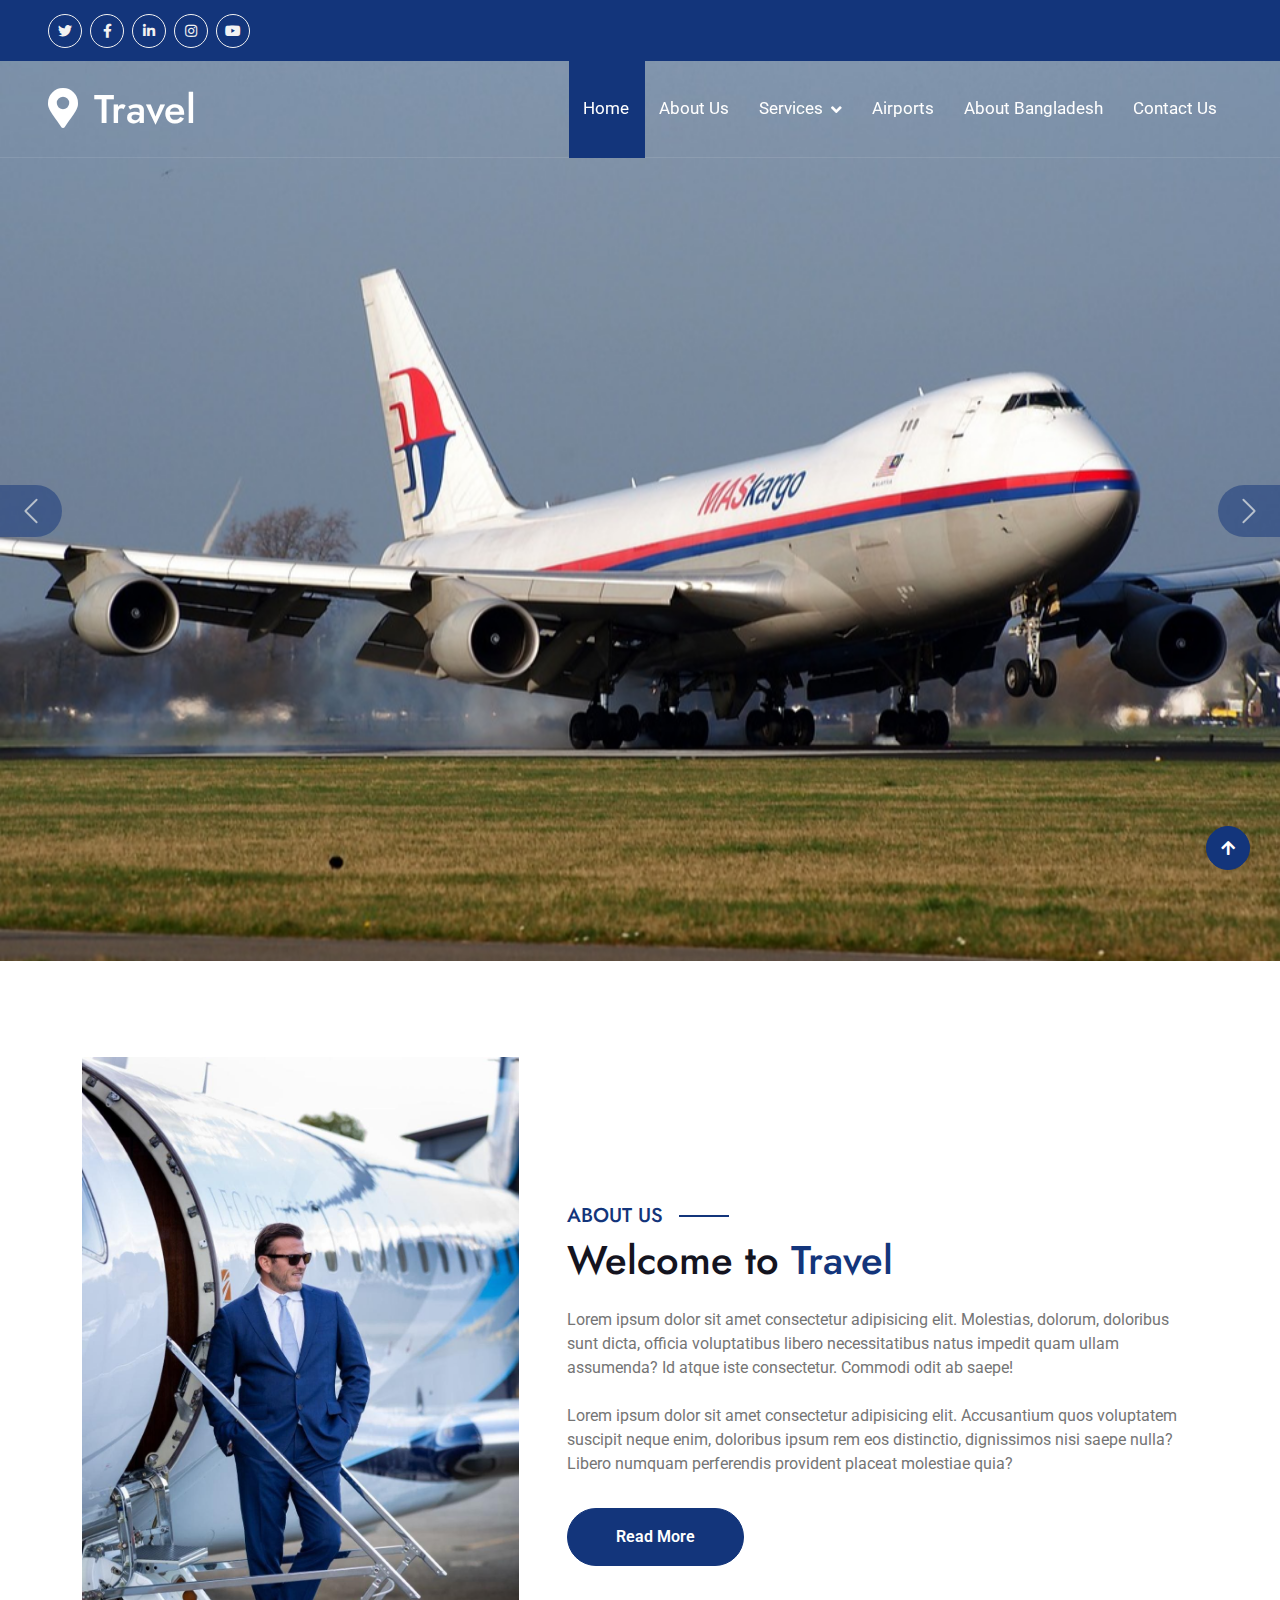
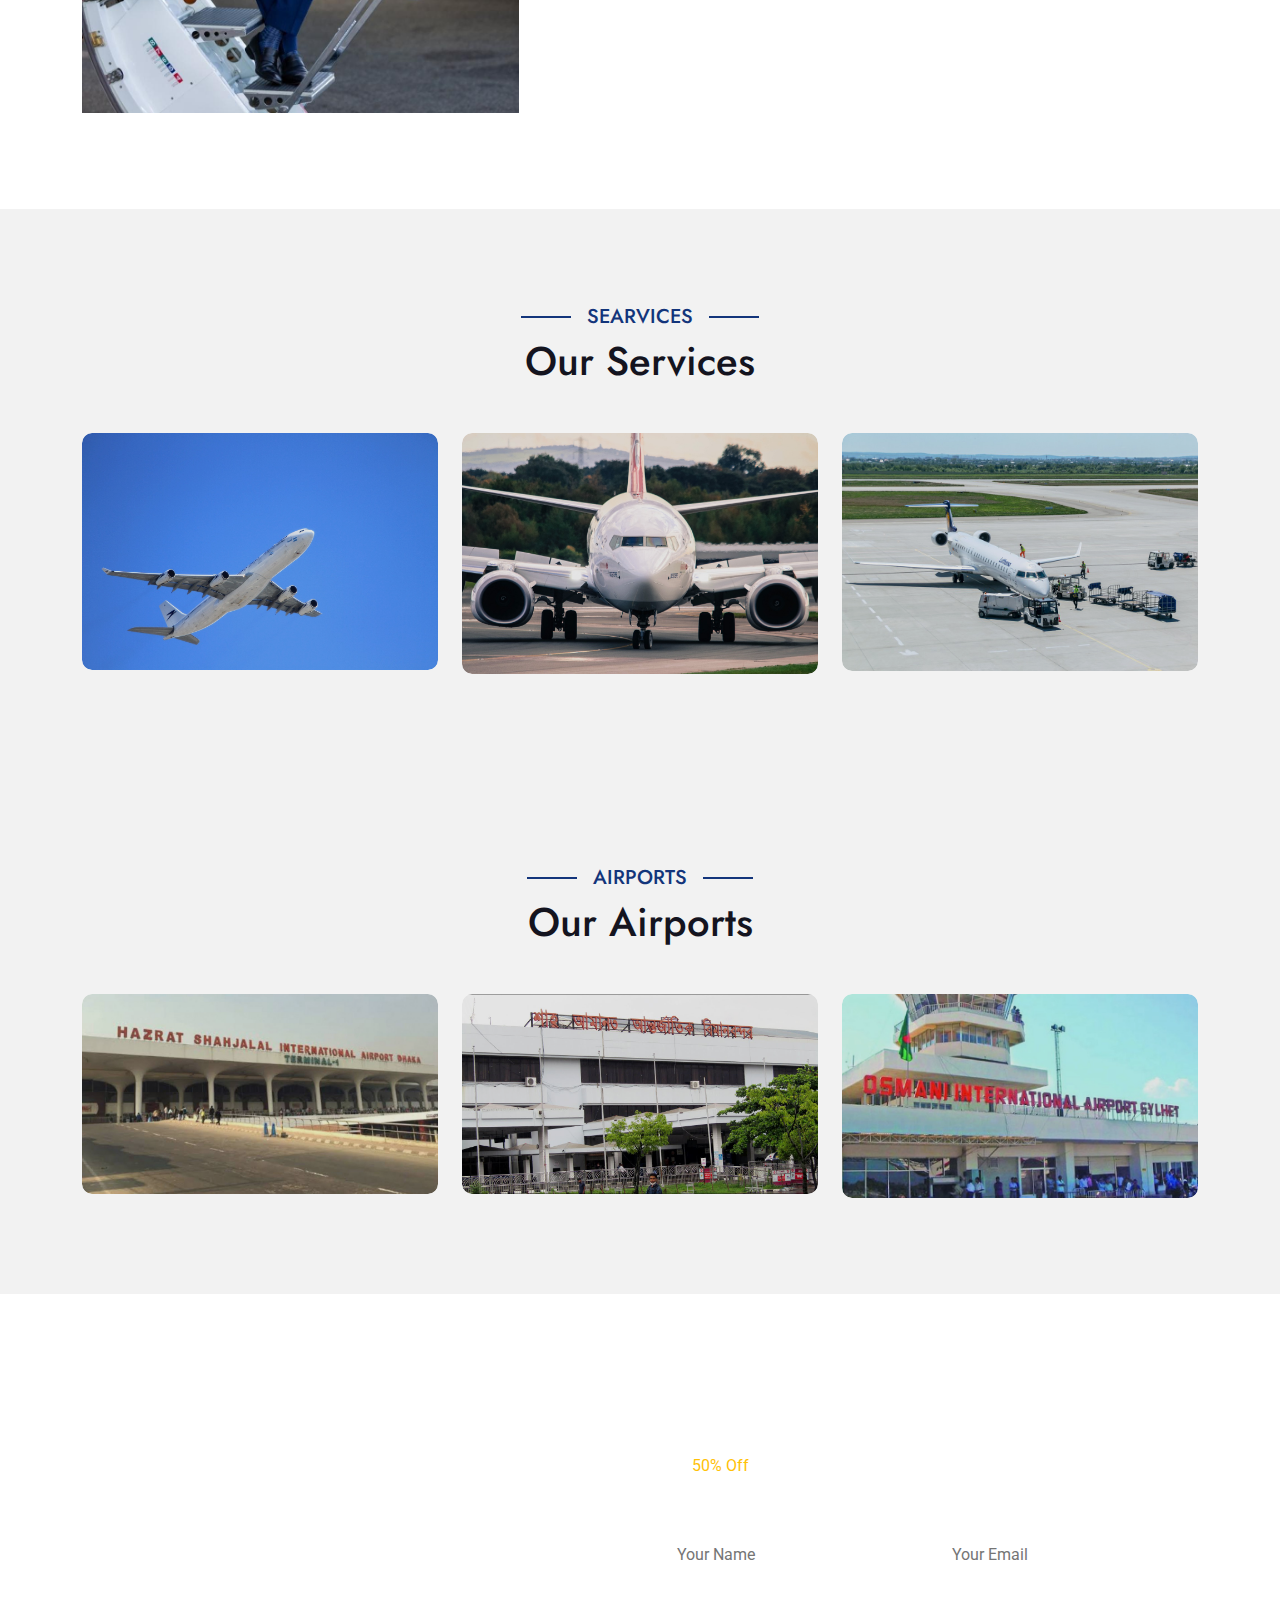
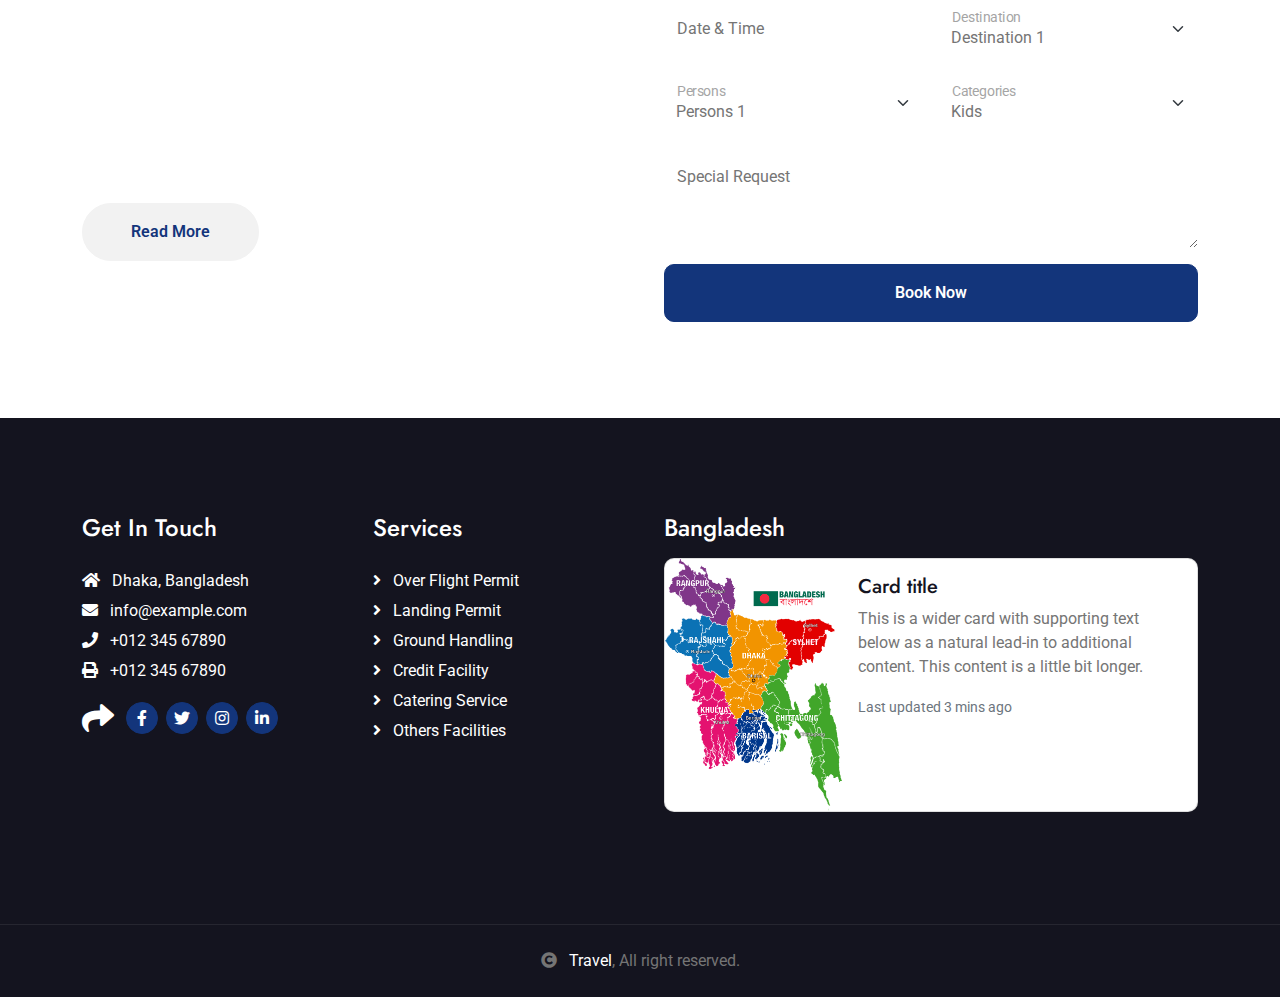
==== index.html @ c19da3ff "banner fixed" ====
<!DOCTYPE html>
<html lang="en">

<head>
    <meta charset="utf-8">
    <title>Travel</title>
    <meta content="width=device-width, initial-scale=1.0" name="viewport">
    <meta content="" name="keywords">
    <meta content="" name="description">

    <!-- Google Web Fonts -->
    <link rel="preconnect" href="https://fonts.googleapis.com">
    <link rel="preconnect" href="https://fonts.gstatic.com" crossorigin>
    <link href="https://fonts.googleapis.com/css2?family=Jost:wght@500;600&family=Roboto&display=swap" rel="stylesheet">

    <!-- Icon Font Stylesheet -->
    <link rel="stylesheet" href="https://use.fontawesome.com/releases/v5.15.4/css/all.css" />
    <link href="https://cdn.jsdelivr.net/npm/bootstrap-icons@1.4.1/font/bootstrap-icons.css" rel="stylesheet">

    <!-- Libraries Stylesheet -->
    <link href="./frontend/lib/owlcarousel/assets/owl.carousel.min.css" rel="stylesheet">
    <link href="./frontend/lib/lightbox/css/lightbox.min.css" rel="stylesheet">

    <!-- Customized Bootstrap Stylesheet -->
    <link href="./frontend/css/bootstrap.min.css" rel="stylesheet">
    <!-- Template Stylesheet -->
    <link href="./frontend/css/style.css" rel="stylesheet">
</head>

<body>

    <!-- Spinner Start -->
    <div id="spinner"
        class="show bg-white position-fixed translate-middle w-100 vh-100 top-50 start-50 d-flex align-items-center justify-content-center">
        <div class="spinner-border text-primary" style="width: 3rem; height: 3rem;" role="status">
            <span class="sr-only">Loading...</span>
        </div>
    </div>
    <!-- Spinner End -->

    <!-- Topbar Start -->
    <div class="container-fluid bg-primary px-5  d-lg-block">
        <div class="row gx-0">
            <div class="col-lg-8 text-center text-lg-start py-2 mb-lg-0">
                <div class="d-inline-flex align-items-center" style="height: 45px;">
                    <a class="btn btn-sm btn-outline-light btn-sm-square rounded-circle me-2" href=""><i
                            class="fab fa-twitter fw-normal"></i></a>
                    <a class="btn btn-sm btn-outline-light btn-sm-square rounded-circle me-2" href=""><i
                            class="fab fa-facebook-f fw-normal"></i></a>
                    <a class="btn btn-sm btn-outline-light btn-sm-square rounded-circle me-2" href=""><i
                            class="fab fa-linkedin-in fw-normal"></i></a>
                    <a class="btn btn-sm btn-outline-light btn-sm-square rounded-circle me-2" href=""><i
                            class="fab fa-instagram fw-normal"></i></a>
                    <a class="btn btn-sm btn-outline-light btn-sm-square rounded-circle" href=""><i
                            class="fab fa-youtube fw-normal"></i></a>
                </div>
            </div>
            <!-- <div class="col-lg-4 text-center text-lg-end">
                <div class="d-inline-flex align-items-center" style="height: 45px;">
                    <a href="#"><small class="me-3 text-light"><i class="fa fa-sign-in-alt me-2"></i>Login</small></a>

                </div>
            </div> -->
        </div>
    </div>
    <!-- Topbar End -->

    <!-- Navbar  Start -->
    <div class="container-fluid position-relative p-0">
        <nav class="navbar navbar-expand-lg navbar-light px-4 px-lg-5 py-3 py-lg-0">
            <a href="index.html" class="navbar-brand p-0">
                <h1 class="m-0"><i class="fa fa-map-marker-alt me-3"></i>Travel</h1>
                <!-- <img src="./frontend/img/logo.png" alt="Logo"> -->
            </a>
            <button class="navbar-toggler" type="button" data-bs-toggle="collapse" data-bs-target="#navbarCollapse">
                <span class="fa fa-bars"></span>
            </button>
            <div class="collapse navbar-collapse" id="navbarCollapse">
                <div class="navbar-nav ms-auto py-0">
                    <a href="index.html" class="nav-item nav-link active">Home</a>
                    <a href="about.html" class="nav-item nav-link">About Us</a>
                    <div class="nav-item dropdown">
                        <a href="#" class="nav-link dropdown-toggle" data-bs-toggle="dropdown">Services</a>
                        <div class="dropdown-menu m-0">
                            <a href="service.html" class="dropdown-item">Services1</a>
                            <a href="service.html" class="dropdown-item">Services2</a>
                            <a href="service.html" class="dropdown-item">Services3</a>
                        </div>
                    </div>
                    <a href="airports.html" class="nav-item nav-link">Airports</a>
                    <a href="about_bangladesh.html" class="nav-item nav-link">About Bangladesh</a>
                    <a href="contact.html" class="nav-item nav-link">Contact Us</a>
                </div>
            </div>
        </nav>
    </div>
    <!-- Navbar End -->

    <!-- Carousel Start -->
    <div class="carousel-header">
        <div id="carouselId" class="carousel slide" data-bs-ride="carousel">
            <ol class="carousel-indicators">
                <li data-bs-target="#carouselId" data-bs-slide-to="0" class="active"></li>
                <li data-bs-target="#carouselId" data-bs-slide-to="1"></li>
                <li data-bs-target="#carouselId" data-bs-slide-to="2"></li>
            </ol>
            <div class="carousel-inner" role="listbox">
                <div class="carousel-item active">
                    <img src="./frontend/img/carousel/1.jpg" class="img-fluid" alt="Image">

                </div>
                <div class="carousel-item">
                    <img src="./frontend/img/carousel/2.jpg" class="img-fluid" alt="Image">

                </div>
                <div class="carousel-item">
                    <img src="./frontend/img/carousel/3.jpg" class="img-fluid" alt="Image">

                </div>
            </div>
            <button class="carousel-control-prev" type="button" data-bs-target="#carouselId" data-bs-slide="prev">
                <span class="carousel-control-prev-icon btn bg-primary" aria-hidden="false"></span>
                <span class="visually-hidden">Previous</span>
            </button>
            <button class="carousel-control-next" type="button" data-bs-target="#carouselId" data-bs-slide="next">
                <span class="carousel-control-next-icon btn bg-primary" aria-hidden="false"></span>
                <span class="visually-hidden">Next</span>
            </button>
        </div>
    </div>
    <!-- Carousel End -->

    <!-- About Start -->
    <div class="container-fluid about py-5">
        <div class="container py-5">
            <div class="row g-5 align-items-center about-section">
                <div class="col-lg-5">
                    <div>
                        <img src="./frontend/img/about1.png" class="img-fluid w-100" alt="about-photo">
                    </div>
                </div>
                <div class="col-lg-7"
                    style="background: linear-gradient(rgba(255, 255, 255, .8), rgba(255, 255, 255, .8)), url(img/about-img-1.png);">
                    <h5 class="section-about-title pe-3">About Us</h5>
                    <h1 class="mb-4">Welcome to <span class="text-primary">Travel</span></h1>
                    <p class="mb-4">Lorem ipsum dolor sit amet consectetur adipisicing elit. Molestias, dolorum,
                        doloribus sunt dicta, officia voluptatibus libero necessitatibus natus impedit quam ullam
                        assumenda? Id atque iste consectetur. Commodi odit ab saepe!</p>
                    <p class="mb-4">Lorem ipsum dolor sit amet consectetur adipisicing elit. Accusantium quos voluptatem
                        suscipit neque enim, doloribus ipsum rem eos distinctio, dignissimos nisi saepe nulla? Libero
                        numquam perferendis provident placeat molestiae quia?</p>
                    <!-- <div class="row gy-2 gx-4 mb-4">
                        <div class="col-sm-6">
                            <p class="mb-0"><i class="fa fa-arrow-right text-primary me-2"></i>First Class Flights</p>
                        </div>
                        <div class="col-sm-6">
                            <p class="mb-0"><i class="fa fa-arrow-right text-primary me-2"></i>Handpicked Hotels</p>
                        </div>
                        <div class="col-sm-6">
                            <p class="mb-0"><i class="fa fa-arrow-right text-primary me-2"></i>5 Star Accommodations</p>
                        </div>
                        <div class="col-sm-6">
                            <p class="mb-0"><i class="fa fa-arrow-right text-primary me-2"></i>Latest Model Vehicles</p>
                        </div>
                        <div class="col-sm-6">
                            <p class="mb-0"><i class="fa fa-arrow-right text-primary me-2"></i>150 Premium City Tours
                            </p>
                        </div>
                        <div class="col-sm-6">
                            <p class="mb-0"><i class="fa fa-arrow-right text-primary me-2"></i>24/7 Service</p>
                        </div>
                    </div> -->
                    <a class="btn btn-primary rounded-pill py-3 px-5 mt-2" href="">Read More</a>
                </div>
            </div>
        </div>
    </div>
    <!-- About End -->

    <!-- Services Start -->
    <div class="container-fluid bg-light service py-5">
        <div class="container py-5">
            <div class="mx-auto text-center mb-5" style="max-width: 900px;">
                <h5 class="section-title px-3">Searvices</h5>
                <h1 class="mb-0">Our Services</h1>
            </div>
            <div class="row g-4">
                <div class="col-lg-4">
                    <div class="service-img">
                        <img class="img-fluid rounded w-100" src="./frontend/img/services/flight.jpg" alt="">
                        <div class="service-overlay p-4">
                            <h4 class="text-white mb-2 mt-3">Over Flight Permit</h4>
                            <a href="service.html" class="btn-hover text-white">Read More <i
                                    class="fa fa-arrow-right ms-2"></i></a>
                        </div>
                        <div class="search-icon">
                            <a href="./frontend/img/services/flight.jpg" data-lightbox="service"
                                data-title="Over Flight Permit"><i
                                    class="fa fa-plus-square fa-1x btn btn-light btn-lg-square text-primary"></i></a>
                        </div>
                    </div>
                </div>
                <div class="col-lg-4">
                    <div class="service-img">
                        <img class="img-fluid rounded w-100" src="./frontend/img/services/landing.jpg" alt="">
                        <div class="service-overlay p-4">
                            <h4 class="text-white mb-2 mt-3">Landing Permit</h4>
                            <a href="service.html" class="btn-hover text-white">Read More <i
                                    class="fa fa-arrow-right ms-2"></i></a>
                        </div>
                        <div class="search-icon">
                            <a href="./frontend/img/services/landing.jpg" data-lightbox="service"
                                data-title="Landing Permit"><i
                                    class="fa fa-plus-square fa-1x btn btn-light btn-lg-square text-primary"></i></a>
                        </div>
                    </div>
                </div>
                <div class="col-lg-4">
                    <div class="service-img">
                        <img class="img-fluid rounded w-100" src="./frontend/img/services/ground.jpg" alt="">
                        <div class="service-overlay p-4">
                            <h4 class="text-white mb-2 mt-3">Ground Handling</h4>
                            <a href="service.html" class="btn-hover text-white">Read More <i
                                    class="fa fa-arrow-right ms-2"></i></a>
                        </div>
                        <div class="search-icon">
                            <a href="./frontend/img/services/ground.jpg" data-lightbox="service"
                                data-title="Ground Handling"><i
                                    class="fa fa-plus-square fa-1x btn btn-light btn-lg-square text-primary"></i></a>
                        </div>
                    </div>
                </div>
            </div>
        </div>
    </div>
    <!-- Services End -->

    <!-- Airports Start -->
    <div class="container-fluid bg-light service py-5">
        <div class="container py-5">
            <div class="mx-auto text-center mb-5" style="max-width: 900px;">
                <h5 class="section-title px-3">Airports</h5>
                <h1 class="mb-0">Our Airports</h1>
            </div>
            <div class="row g-4">
                <div class="col-lg-4">
                    <div class="service-img">
                        <img class="img-fluid rounded w-100" src="./frontend/img/airports/Dhaka.jpg" alt="">
                        <div class="service-overlay p-4">
                            <h4 class="text-white mb-2 mt-3">Over Flight Permit</h4>
                            <a href="#" class="btn-hover text-white">Read More <i
                                    class="fa fa-arrow-right ms-2"></i></a>
                        </div>
                        <div class="search-icon">
                            <a href="./frontend/img/airports/Dhaka.jpg" data-lightbox="airport"><i
                                    class="fa fa-plus-square fa-1x btn btn-light btn-lg-square text-primary"></i></a>
                        </div>
                    </div>
                </div>
                <div class="col-lg-4">
                    <div class="service-img">
                        <img class="img-fluid rounded w-100" src="./frontend/img/airports/ctg.jpg" alt="">
                        <div class="service-overlay p-4">
                            <h4 class="text-white mb-2 mt-3">Landing Permit</h4>
                            <a href="#" class="btn-hover text-white">Read More <i
                                    class="fa fa-arrow-right ms-2"></i></a>
                        </div>
                        <div class="search-icon">
                            <a href="./frontend/img/airports/ctg.jpg" data-lightbox="airport"><i
                                    class="fa fa-plus-square fa-1x btn btn-light btn-lg-square text-primary"></i></a>
                        </div>
                    </div>
                </div>
                <div class="col-lg-4">
                    <div class="service-img">
                        <img class="img-fluid rounded w-100" src="./frontend/img/airports/sylhet.jpg" alt="">
                        <div class="service-overlay p-4">
                            <h4 class="text-white mb-2 mt-3">Ground Handling</h4>
                            <a href="#" class="btn-hover text-white">Read More <i
                                    class="fa fa-arrow-right ms-2"></i></a>
                        </div>
                        <div class="search-icon">
                            <a href="./frontend/img/airports/sylhet.jpg" data-lightbox="airport"><i
                                    class="fa fa-plus-square fa-1x btn btn-light btn-lg-square text-primary"></i></a>
                        </div>
                    </div>
                </div>
            </div>
        </div>
    </div>
    <!-- Airports End -->






    <!-- Tour Booking Start -->
    <div class="container-fluid booking py-5" style=" background: linear-gradient(rgba(19, 53, 123, .8), rgba(19, 53, 123, .8)), url(./frontend/img/contact.webp);
        background-position: center center;
        background-repeat: no-repeat;
        background-size: cover;
        background-attachment: fixed;">
        <div class="container py-5">
            <div class="row g-5 align-items-center">
                <div class="col-lg-6">
                    <h5 class="section-booking-title pe-3">Booking</h5>
                    <h1 class="text-white mb-4">Online Booking</h1>
                    <p class="text-white mb-4">Lorem ipsum dolor sit amet consectetur adipisicing elit. Aspernatur
                        maxime ullam esse fuga blanditiis accusantium pariatur quis sapiente, veniam doloribus
                        praesentium? Repudiandae iste voluptatem fugiat doloribus quasi quo iure officia.
                    </p>
                    <p class="text-white mb-4">Lorem ipsum dolor sit amet consectetur adipisicing elit. Aspernatur
                        maxime ullam esse fuga blanditiis accusantium pariatur quis sapiente, veniam doloribus
                        praesentium? Repudiandae iste voluptatem fugiat doloribus quasi quo iure officia.
                    </p>
                    <a href="#" class="btn btn-light text-primary rounded-pill py-3 px-5 mt-2">Read More</a>
                </div>
                <div class="col-lg-6">
                    <h1 class="text-white mb-3">Book A Tour Deals</h1>
                    <p class="text-white mb-4">Get <span class="text-warning">50% Off</span> On Your First Adventure
                        Trip With Travel. Get More Deal Offers Here.</p>
                    <form>
                        <div class="row g-3">
                            <div class="col-md-6">
                                <div class="form-floating">
                                    <input type="text" class="form-control bg-white border-0" id="name"
                                        placeholder="Your Name">
                                    <label for="name">Your Name</label>
                                </div>
                            </div>
                            <div class="col-md-6">
                                <div class="form-floating">
                                    <input type="email" class="form-control bg-white border-0" id="email"
                                        placeholder="Your Email">
                                    <label for="email">Your Email</label>
                                </div>
                            </div>
                            <div class="col-md-6">
                                <div class="form-floating date" id="date3" data-target-input="nearest">
                                    <input type="text" class="form-control bg-white border-0" id="datetime"
                                        placeholder="Date & Time" data-target="#date3" data-toggle="datetimepicker" />
                                    <label for="datetime">Date & Time</label>
                                </div>
                            </div>
                            <div class="col-md-6">
                                <div class="form-floating">
                                    <select class="form-select bg-white border-0" id="select1">
                                        <option value="1">Destination 1</option>
                                        <option value="2">Destination 2</option>
                                        <option value="3">Destination 3</option>
                                    </select>
                                    <label for="select1">Destination</label>
                                </div>
                            </div>
                            <div class="col-md-6">
                                <div class="form-floating">
                                    <select class="form-select bg-white border-0" id="SelectPerson">
                                        <option value="1">Persons 1</option>
                                        <option value="2">Persons 2</option>
                                        <option value="3">Persons 3</option>
                                    </select>
                                    <label for="SelectPerson">Persons</label>
                                </div>
                            </div>
                            <div class="col-md-6">
                                <div class="form-floating">
                                    <select class="form-select bg-white border-0" id="CategoriesSelect">
                                        <option value="1">Kids</option>
                                        <option value="2">1</option>
                                        <option value="3">2</option>
                                        <option value="3">3</option>
                                    </select>
                                    <label for="CategoriesSelect">Categories</label>
                                </div>
                            </div>
                            <div class="col-12">
                                <div class="form-floating">
                                    <textarea class="form-control bg-white border-0" placeholder="Special Request"
                                        id="message" style="height: 100px"></textarea>
                                    <label for="message">Special Request</label>
                                </div>
                            </div>
                            <div class="col-12">
                                <button class="btn btn-primary text-white w-100 py-3" type="submit">Book Now</button>
                            </div>
                        </div>
                    </form>
                </div>
            </div>
        </div>
    </div>
    <!-- Tour Booking End -->







    <!-- Footer Start -->
    <div class="container-fluid footer py-5">
        <div class="container py-5">
            <div class="row g-5">
                <div class="col-md-6 col-lg-6 col-xl-3">
                    <div class="footer-item d-flex flex-column">
                        <h4 class="mb-4 text-white">Get In Touch</h4>
                        <a href=""><i class="fas fa-home me-2"></i> Dhaka, Bangladesh</a>
                        <a href=""><i class="fas fa-envelope me-2"></i> info@example.com</a>
                        <a href=""><i class="fas fa-phone me-2"></i> +012 345 67890</a>
                        <a href="" class="mb-3"><i class="fas fa-print me-2"></i> +012 345 67890</a>
                        <div class="d-flex align-items-center">
                            <i class="fas fa-share fa-2x text-white me-2"></i>
                            <a class="btn-square btn btn-primary rounded-circle mx-1" href=""><i
                                    class="fab fa-facebook-f"></i></a>
                            <a class="btn-square btn btn-primary rounded-circle mx-1" href=""><i
                                    class="fab fa-twitter"></i></a>
                            <a class="btn-square btn btn-primary rounded-circle mx-1" href=""><i
                                    class="fab fa-instagram"></i></a>
                            <a class="btn-square btn btn-primary rounded-circle mx-1" href=""><i
                                    class="fab fa-linkedin-in"></i></a>
                        </div>
                    </div>
                </div>
                <div class="col-md-6 col-lg-6 col-xl-3">
                    <div class="footer-item d-flex flex-column">
                        <h4 class="mb-4 text-white">Services</h4>
                        <a href=""><i class="fas fa-angle-right me-2"></i> Over Flight Permit</a>
                        <a href=""><i class="fas fa-angle-right me-2"></i> Landing Permit</a>
                        <a href=""><i class="fas fa-angle-right me-2"></i> Ground Handling</a>
                        <a href=""><i class="fas fa-angle-right me-2"></i> Credit Facility</a>
                        <a href=""><i class="fas fa-angle-right me-2"></i> Catering Service</a>
                        <a href=""><i class="fas fa-angle-right me-2"></i> Others Facilities</a>
                    </div>
                </div>
                <div class="col-md-6 col-lg-6 col-xl-6">
                    <div class="footer-item">

                        <h4 class="text-white mb-3">Bangladesh </h4>
                        <div class="card mb-3">
                            <div class="row g-0">
                                <div class="col-md-4">
                                    <img src="./frontend/img/Bangladesh.png" class="img-fluid rounded-start" alt="...">
                                </div>
                                <div class="col-md-8">
                                    <div class="card-body">
                                        <h5 class="card-title">Card title</h5>
                                        <p class="card-text">This is a wider card with supporting text below as a
                                            natural lead-in to additional content. This content is a little bit longer.
                                        </p>
                                        <p class="card-text"><small class="text-muted">Last updated 3 mins ago</small>
                                        </p>
                                    </div>
                                </div>
                            </div>
                        </div>
                    </div>
                </div>
            </div>
        </div>
    </div>
    <!-- Footer End -->

    <!-- Copyright Start -->
    <div class="container-fluid copyright text-body py-4">
        <div class="container">
            <div class="row g-4 align-items-center">
                <div class="col-md-12 text-center mb-md-0">
                    <i class="fas fa-copyright me-2"></i> <a class="text-white" href="#">Travel</a>, All right
                    reserved.
                </div>
                <!-- <div class="col-md-6 text-center text-md-start">
                    Developed By <a class="text-white" href="">Robiul</a>
                </div> -->
            </div>
        </div>
    </div>
    </div>
    <!-- Copyright End -->

    <!-- Back to Top -->
    <a href="#" class="btn btn-primary btn-primary-outline-0 btn-md-square back-to-top"><i
            class="fa fa-arrow-up"></i></a>


    <!-- JavaScript Libraries -->
    <script src="https://ajax.googleapis.com/ajax/libs/jquery/3.6.4/jquery.min.js"></script>
    <script src="https://cdn.jsdelivr.net/npm/bootstrap@5.0.0/dist/js/bootstrap.bundle.min.js"></script>
    <script src="./frontend/lib/easing/easing.min.js"></script>
    <script src="./frontend/lib/waypoints/waypoints.min.js"></script>
    <script src="./frontend/lib/owlcarousel/owl.carousel.min.js"></script>
    <script src="./frontend/lib/lightbox/js/lightbox.min.js"></script>


    <!-- Template Javascript -->
    <script src="./frontend/js/main.js"></script>
</body>

</html>
---- frontend/css/style.css ----
/*** Spinner Start ***/
/*** Spinner ***/
#spinner {
    opacity: 0;
    visibility: hidden;
    transition: opacity .5s ease-out, visibility 0s linear .5s;
    z-index: 99999;
}

#spinner.show {
    transition: opacity .5s ease-out, visibility 0s linear 0s;
    visibility: visible;
    opacity: 1;
}

/*** Spinner End ***/

.back-to-top {
    position: fixed;
    right: 30px;
    bottom: 30px;
    display: flex;
    width: 45px;
    height: 45px;
    align-items: center;
    justify-content: center;
    transition: 0.5s;
    z-index: 99;
}

/*** Button Start ***/
.btn {
    font-weight: 600;
    transition: .5s;
}

.btn-square {
    width: 32px;
    height: 32px;
}

.btn-sm-square {
    width: 34px;
    height: 34px;
}

.btn-md-square {
    width: 44px;
    height: 44px;
}

.btn-lg-square {
    width: 56px;
    height: 56px;
}

.btn-square,
.btn-sm-square,
.btn-md-square,
.btn-lg-square {
    padding: 0;
    display: flex;
    align-items: center;
    justify-content: center;
    font-weight: normal;
    border-radius: 50%;
}

.btn.btn-primary {
    box-shadow: inset 0 0 0 0 var(--bs-primary);
}

.btn.btn-primary:hover {
    box-shadow: inset 300px 0 0 0 var(--bs-light) !important;
    color: var(--bs-primary) !important;
}

.btn.btn-light {
    box-shadow: inset 0 0 0 0 var(--bs-primary);
}

.btn.btn-light:hover {
    box-shadow: inset 300px 0 0 0 var(--bs-primary);
    color: var(--bs-light) !important;
}

.btn-hover {
    transition: 0.5s;
}

.btn-hover:hover {
    color: var(--bs-secondary) !important;
}

/*** Section Title Start ***/
.section-title {
    position: relative;
    display: inline-block;
    text-transform: uppercase;
    color: var(--bs-primary);
}

.section-title::before {
    content: "";
    width: 50px;
    position: absolute;
    top: 50%;
    right: 0;
    transform: translateY(-50%);
    margin-right: -50px;
    border: 1px solid var(--bs-primary) !important;
}

.section-title::after {
    content: "";
    width: 50px;
    position: absolute;
    top: 50%;
    left: 0;
    transform: translateY(-50%);
    margin-left: -50px;
    border: 1px solid var(--bs-primary) !important;
}


/*** Topbar Start ***/
.fixed-top .container {
    transition: 0.5s;
}

.topbar {
    padding: 2px 10px 2px 20px;
    background: var(--bs-primary) !important;
}

.topbar a,
.topbar a i {
    transition: 0.5s;
}

.topbar a:hover,
.topbar a i:hover {
    color: var(--bs-secondary) !important;
}


@media (max-width: 768px) {
    .topbar {
        display: none;
    }
}

/*** Topbar End ***/


/*** Navbar ***/
.navbar-light .navbar-nav .nav-link {
    font-family: 'Roboto', sans-serif;
    position: relative;
    padding: 35px 15px;
    color: var(--bs-white) !important;
    font-size: 17px;
    font-weight: 400;
    outline: none;
    transition: .5s;
}

.sticky-top.navbar-light .navbar-nav .nav-link {
    padding: 20px 15px;
    color: var(--bs-dark) !important;
}

.navbar-light .navbar-nav .nav-link:hover,
.navbar-light .navbar-nav .nav-link.active {
    color: var(--bs-white) !important;
}

.navbar-light .navbar-brand h1 {
    color: var(--bs-white);
}

.sticky-top.navbar-light .navbar-brand h1 {
    color: var(--bs-primary);
}

.navbar-light .navbar-brand img {
    max-height: 60px;
    transition: .5s;
}

.sticky-top.navbar-light .navbar-brand img {
    max-height: 45px;
}

.navbar .dropdown-toggle::after {
    border: none;
    content: "\f107";
    font-family: "Font Awesome 5 Free";
    font-weight: 900;
    vertical-align: middle;
    margin-left: 8px;
}

@media (min-width: 1200px) {
    .navbar .nav-item .dropdown-menu {
        display: block;
        visibility: hidden;
        top: 100%;
        transform: rotateX(-75deg);
        transform-origin: 0% 0%;
        border: 0;
        border-radius: 10px;
        transition: .5s;
        opacity: 0;
    }
}

.dropdown .dropdown-menu a:hover {
    background: var(--bs-primary);
    color: var(--bs-white);
}

.navbar .nav-item:hover .dropdown-menu {
    transform: rotateX(0deg);
    visibility: visible;
    background: var(--bs-light);
    transition: .5s;
    opacity: 1;
}

@media (max-width: 991.98px) {
    .sticky-top.navbar-light {
        position: relative;
        background: var(--bs-white);
    }

    .navbar-light .navbar-brand h1 {
        color: var(--bs-primary);
    }

    .navbar.navbar-expand-lg .navbar-toggler {
        padding: 10px 20px;
        border: 1px solid var(--bs-primary);
        color: var(--bs-primary);
    }

    .navbar-light .navbar-collapse {
        margin-top: 15px;
        border-top: 1px solid #DDDDDD;
    }

    .navbar-light .navbar-nav .nav-link,
    .sticky-top.navbar-light .navbar-nav .nav-link {
        padding: 10px 0;
        color: var(--bs-dark) !important;
    }

    .navbar-light .navbar-nav .nav-link:hover,
    .navbar-light .navbar-nav .nav-link.active {
        color: var(--bs-primary) !important;
    }

    .navbar-light .navbar-brand img {
        max-height: 45px;
    }
}

@media (min-width: 992px) {
    .navbar-light {
        position: absolute;
        width: 100%;
        top: 0;
        left: 0;
        border-bottom: 1px solid rgba(255, 255, 255, .1);
        z-index: 999;
    }

    .sticky-top.navbar-light {
        position: fixed;
        background: var(--bs-light);
    }

    .navbar-light .navbar-nav .nav-link::before {
        position: absolute;
        content: "";
        width: 100%;
        height: 0;
        bottom: -1px;
        left: 0;
        background: var(--bs-primary);
        transition: .5s;
        z-index: -1;
    }

    .navbar-light .navbar-nav .nav-link:hover::before,
    .navbar-light .navbar-nav .nav-link.active::before {
        height: calc(100% + 1px);
        left: 1px;
    }

    .navbar-light .navbar-nav .nav-link.nav-contact::before {
        display: none;
    }
}

/*** Carousel Hero Header Start ***/
.carousel-header .carousel-control-prev,
.carousel-header .carousel-control-next {
    background: transparent;
}

.carousel-header .carousel-control-prev .carousel-control-prev-icon {
    position: absolute;
    top: 50%;
    left: 0;
    transform: translateY(-50%);
    padding: 25px 30px;
    border-top-left-radius: 0;
    border-top-right-radius: 50px;
    border-bottom-left-radius: 0;
    border-bottom-right-radius: 50px;
    background-size: 60% 60%;
}

.carousel-header .carousel-control-next .carousel-control-next-icon {
    position: absolute;
    top: 50%;
    right: 0;
    transform: translateY(-50%);
    padding: 25px 30px;
    border-top-left-radius: 50px;
    border-top-right-radius: 0;
    border-bottom-left-radius: 50px;
    border-bottom-right-radius: 0;
    background-size: 60% 60%;

}

.carousel-header .carousel .carousel-indicators li,
.carousel-header .carousel .carousel-indicators li,
.carousel-header .carousel .carousel-indicators li {
    opacity: 0;
}

.carousel-header .carousel-inner .carousel-item {
    position: relative;
    min-height: 100vh
}

.carousel-header .carousel-inner .carousel-item img {
    position: absolute;
    width: 100%;
    height: 100%;
    object-fit: cover;
}

.carousel-header .carousel-inner .carousel-item .carousel-caption {
    position: absolute;
    width: 100%;
    height: 100%;
    top: 0;
    left: 0;
    padding-top: 60px;
    display: flex;
    align-items: center;
    justify-content: center;
    text-align: center;
    background: linear-gradient(rgba(0, 0, 0, .5), rgba(0, 0, 0, 0.5));
    background-size: cover;
}

@media (max-width: 768px) {
    .carousel-header .carousel-inner .carousel-item {
        min-height: 300px;
    }

    .about-section {
        flex-direction: column-reverse;
    }
    .bg-breadcrumb{
        background-attachment: inherit!important;
        padding:inherit!important;
    }
 

    /* .carousel-header .carousel-inner .carousel-item img,
    .carousel-header .carousel-inner .carousel-item .carousel-caption {
        height: 700px;
        margin-top: -100px;
    }

    .carousel-header {
        height: 700px !important;
    }

    .carousel-header .carousel-control-prev .carousel-control-prev-icon,
    .carousel-header .carousel-control-next .carousel-control-next-icon {
        opacity: 0;
    }

    .search-bar {
        margin-top: -100px;
        transition: 0.5s;
    } */
}




/*** Carousel Hero Header End ***/


/*** Single Page Hero Header Start ***/


.bg-breadcrumb .breadcrumb-item a {
    color: var(--bs-secondary) !important;
}

/*** Single Page Hero Header End ***/


/*** About Start ***/
.about .container .section-about-title {
    position: relative;
    display: inline-block;
    text-transform: uppercase;
    color: var(--bs-primary);
}

.about .container .section-about-title::before {
    content: "";
    width: 50px;
    position: absolute;
    top: 50%;
    right: 0;
    transform: translateY(-50%);
    margin-right: -50px;
    border: 1px solid var(--bs-primary) !important;
}

/*** About End ***/


/*** Services Start ***/
.service .service-img {
    position: relative;
    overflow: hidden;
    border-radius: 10px;
    z-index: 1;
}

.service .service-img .service-overlay {
    position: absolute;
    bottom: -100%;
    left: 0;
    z-index: 3;
    transition: 0.5s;
}

.service .service-img .search-icon {
    position: absolute;
    width: 100%;
    height: 100%;
    top: 0;
    right: 0;
    display: flex;
    justify-content: end;
    padding: 20px 20px 0 0;
    background: rgba(0, 0, 0, 0.1);
    border-radius: 10px;
    transition: 0.5s;

}

.service .service-img .search-icon a i {
    opacity: 0;
    transition: 0.5s;
}



.service .service-img:hover .search-icon {
    background: rgba(19, 53, 123, 0.4);
}

.service .service-img:hover .service-overlay {
    bottom: 0;
}

.service .service-img:hover .search-icon a i {
    opacity: 1;
}

.service .service-img img {
    transition: 0.5s;
}

.service .service-img:hover img {
    transform: scale(1.2);
}

/*** Service End ***/


/*** Packages Start ***/
.packages .packages-item .packages-img {
    position: relative;
    overflow: hidden;
    transition: 0.5s;
    border-top-right-radius: 10px;
    border-top-left-radius: 10px;
    z-index: 1;
}

.packages .packages-item .packages-img .packages-info {
    background: rgba(0, 0, 0, .3);
}

.packages .packages-item .packages-img .packages-info small,
.packages .packages-item .packages-img .packages-info small i {
    color: var(--bs-white);
    transition: 0.5s;
}

.packages .packages-item .packages-img::after {
    position: absolute;
    content: "";
    width: 0;
    height: 0;
    top: 50%;
    left: 50%;
    transform: translate(-50%, -50%);
    border: 0px solid;
    border-radius: 10px !important;
    visibility: hidden;
    transition: 0.7s;
    z-index: 3;
}

.packages .packages-item .packages-img:hover.packages-img::after {
    width: 100%;
    height: 100%;
    border: 300px solid;
    border-color: rgba(19, 53, 123, 0.6) rgba(19, 53, 123, 0.6) rgba(19, 53, 123, 0.6) rgba(19, 53, 123, 0.6);
    visibility: visible;
}

.packages .packages-item .packages-img small,
.packages .packages-item .packages-img small i {
    transition: 0.5s;
}

.packages .packages-item .packages-img:hover small,
.packages .packages-item .packages-img:hover small i {
    color: var(--bs-white) !important;

}

.packages .packages-item .packages-img img {
    transition: 0.5s;
}

.packages .packages-item .packages-img:hover img {
    transform: scale(1.3);
}

.packages .packages-item .packages-img .packages-price {
    position: absolute;
    width: 100px;
    top: 0;
    left: 50%;
    transform: translateX(-50%);
    display: inline-block;
    background: var(--bs-primary);
    color: var(--bs-white);
    border-bottom-left-radius: 10px;
    border-bottom-right-radius: 10px;
    z-index: 5;
}

.packages .packages-carousel {
    position: relative;
}

.packages .packages-carousel .owl-nav .owl-prev {
    position: absolute;
    top: -50px;
    left: 0;
    padding: 5px 30px;
    border: 1px solid var(--bs-primary);
    border-radius: 30px;
    transition: 0.5s;
}

.packages .packages-carousel .owl-nav .owl-next {
    position: absolute;
    top: -50px;
    right: 0;
    padding: 5px 30px;
    border: 1px solid var(--bs-primary);
    border-radius: 30px;
    transition: 0.5s;
}

.packages .packages-carousel .owl-nav .owl-prev i,
.packages .packages-carousel .owl-nav .owl-next i {
    color: var(--bs-primary);
    font-size: 17px;
    transition: 0.5s;
}

.packages .packages-carousel .owl-nav .owl-prev:hover,
.packages .packages-carousel .owl-nav .owl-next:hover {
    background: var(--bs-primary);
}

.packages .packages-carousel .owl-nav .owl-prev:hover i,
.packages .packages-carousel .owl-nav .owl-next:hover i {
    color: var(--bs-white);
}

/*** Packages End ***/


/*** Explore Tour Start ***/
.ExploreTour .tab-class .nav-item {
    padding: 0 0 20px 0;
}

.ExploreTour .tab-class .nav-item a.active {
    background: var(--bs-primary) !important;
}

.ExploreTour .tab-class .nav-item a.active span {
    color: var(--bs-white) !important;
}


/* National Tour Start */
.ExploreTour #NationalTab-1 .national-item {
    position: relative;
    border-radius: 10px;
    overflow: hidden;
}

.ExploreTour #NationalTab-1 .national-item img {
    transition: 0.5s;
}

.ExploreTour #NationalTab-1 .national-item:hover img {
    transform: scale(1.2);
}

.ExploreTour #NationalTab-1 .national-item .national-content {
    position: absolute;
    width: 100%;
    height: 100%;
    top: 0;
    left: 0;
    border-radius: 10px;
    padding: 20px;
    background: rgba(0, 0, 0, .2);
    display: flex;
    align-items: end;
    justify-content: center;
    transition: 0.5s;
}

.ExploreTour #NationalTab-1 .national-item:hover .national-content {
    background: rgba(19, 53, 123, .6);
}

.ExploreTour #NationalTab-1 .national-item .national-plus-icon {
    position: absolute;
    top: 50%;
    left: 50%;
    transform: translate(-50%, -50%);
    transition: 0.5s;
    opacity: 0;
}

.ExploreTour #NationalTab-1 .national-item:hover .national-plus-icon {
    opacity: 1;
}

.ExploreTour #NationalTab-1 .national-item .tour-offer {
    position: absolute;
    top: -1px;
    left: -1px;
    padding: 20px;
    border-top-right-radius: 40px;
    border-top-left-radius: 20px;
    border-bottom-right-radius: 0;
    border-bottom-left-radius: 80px;
    background: var(--bs-primary);
    color: var(--bs-white);
}

/* International Tour Start */
.ExploreTour #InternationalTab-2 .international-item {
    position: relative;
    border-radius: 10px;
    overflow: hidden;
}

.ExploreTour #InternationalTab-2 .international-item img {
    transition: 0.5s;
}

.ExploreTour #InternationalTab-2 .international-item:hover img {
    transform: scale(1.2);
}

.ExploreTour #InternationalTab-2 .international-item .tour-offer {
    position: absolute;
    top: -1px;
    left: -1px;
    padding: 20px;
    border-top-right-radius: 30px;
    border-top-left-radius: 20px;
    border-bottom-right-radius: 0;
    border-bottom-left-radius: 80px;
    background: var(--bs-primary);
    color: var(--bs-white);
}

.ExploreTour #InternationalTab-2 .international-item .international-content {
    position: absolute;
    width: 100%;
    height: 100%;
    top: 0;
    left: 0;
    border-radius: 10px;
    padding: 20px;
    background: rgba(0, 0, 0, .3);
    display: flex;
    align-items: end;
    justify-content: center;
    transition: 0.5s;
}

.ExploreTour #InternationalTab-2 .international-item:hover .international-content {
    background: rgba(19, 53, 123, .6);
}

.ExploreTour #InternationalTab-2 .international-item .international-content .international-info a {
    font-size: 14px;
}

.ExploreTour #InternationalTab-2 .international-item .international-plus-icon {
    position: absolute;
    top: 50%;
    left: 50%;
    transform: translate(-50%, -50%);
    transition: 0.5s;
    opacity: 0;
}

.ExploreTour #InternationalTab-2 .international-item:hover .international-plus-icon {
    opacity: 1;
}

/* carousel Start */
.ExploreTour #InternationalTab-2 .InternationalTour-carousel .international-item {
    position: relative;
    overflow: hidden;
}

.ExploreTour #InternationalTab-2 .InternationalTour-carousel .owl-dots {
    margin-top: 30px;
    display: flex;
    align-items: center;
    justify-content: center;
}

.ExploreTour #InternationalTab-2 .InternationalTour-carousel .owl-dot {
    position: relative;
    display: inline-block;
    margin: 0 5px;
    width: 15px;
    height: 15px;
    background: var(--bs-light);
    border: 1px solid var(--bs-primary);
    border-radius: 10px;
    transition: 0.5s;
}

.ExploreTour #InternationalTab-2 .InternationalTour-carousel .owl-dot.active {
    width: 40px;
    background: var(--bs-primary);
}

/*** Explore Tour End ***/


/*** Gallery Start ***/
.gallery .gallery-item {
    position: relative;
    overflow: hidden;
    border-radius: 10px;
}

.gallery .gallery-item img {
    min-height: 300px;
    object-fit: cover;
}

.gallery .gallery-item .gallery-content {
    position: absolute;
    width: 100%;
    height: 100%;
    bottom: 0;
    left: 0;
    padding: 15px;
    background: rgba(0, 0, 0, 0.3);
    border-radius: 10px;
    display: flex;
    flex-direction: column;
    justify-content: end;
    transition: 0.5s;
}

.gallery .gallery-item .gallery-content .gallery-info {
    position: relative;
    margin-bottom: -100%;
    opacity: 0;
    transition: 0.5s;
}

.gallery .gallery-item .gallery-plus-icon {
    position: absolute;
    top: 50%;
    left: 50%;
    transform: translate(-50%, -50%);
    transition: 0.5s;
    opacity: 0;
}

.gallery .gallery-item:hover .gallery-content .gallery-info,
.gallery .gallery-item:hover .gallery-plus-icon {
    opacity: 1;
    margin: 0;
}

.gallery .gallery-item img {
    transition: 0.5s;
}

.gallery .gallery-item:hover img {
    transform: scale(1.2);
}

.gallery .gallery-item:hover .gallery-content {
    background: rgba(19, 53, 123, 0.8);
}

.gallery .tab-class .nav-item {
    padding: 0 0 20px 0;
}

.gallery .tab-class .nav-item a.active {
    background: var(--bs-primary) !important;
}

.gallery .tab-class .nav-item a.active span {
    color: var(--bs-white) !important;
}

/*** Gallery End ***/

/*** Tour Booking Start ***/


.booking .container .section-booking-title {
    position: relative;
    display: inline-block;
    text-transform: uppercase;
    color: var(--bs-white);
}

.booking .container .section-booking-title::before {
    content: "";
    width: 50px;
    position: absolute;
    top: 50%;
    right: 0;
    transform: translateY(-50%);
    margin-right: -50px;
    border: 1px solid var(--bs-white) !important;
}

.booking .container form .btn.btn-primary {
    box-shadow: inset 0 0 0 0 var(--bs-primary);
}

.booking .container form .btn.btn-primary:hover {
    box-shadow: inset 800px 0 0 0 var(--bs-light) !important;
    color: var(--bs-primary) !important;
}



/*** Tour Booking end ***/

/*** Travel Guide Start ***/
.guide .guide-item .guide-img {
    position: relative;
}

.guide .guide-item .guide-img .guide-icon {
    position: absolute;
    bottom: 0;
    left: 50%;
    transform: translate(-50%, -50%);
    margin-bottom: -50px;
    display: flex;
    justify-content: center;
    border: 1px solid var(--bs-primary);
    background: var(--bs-light);
    z-index: 9;
}

.guide .guide-item .guide-img .guide-img-efects {
    position: relative;
    overflow: hidden;
    border-top-right-radius: 10px;
    border-top-left-radius: 10px;
}

.guide .guide-item .guide-img .guide-img-efects::after {
    content: "";
    width: 100%;
    height: 0;
    position: absolute;
    top: 0;
    left: 0;
    transition: 0.5s;
}

.guide .guide-item:hover .guide-img-efects::after {
    height: 100%;
    border-top-right-radius: 10px;
    border-top-left-radius: 10px;
    background: rgba(19, 53, 123, .5);
}

.guide .guide-item .guide-img-efects img {
    transition: 0.5s;
}

.guide .guide-item:hover .guide-img-efects img {
    transform: scale(1.1);
}

.guide .guide-item .guide-title {
    position: relative;
    background: var(--bs-light);
    transition: 0.5s;
}

.guide .guide-item .guide-title::after {
    content: "";
    width: 100%;
    height: 0;
    position: absolute;
    bottom: 0;
    left: 0;
    border-bottom-right-radius: 10px;
    border-bottom-left-radius: 10px;
    transition: 0.5s;
}

.guide .guide-item:hover .guide-title::after {
    height: 100%;
    background: var(--bs-primary) !important;
    color: var(--bs-white);
}

.guide .guide-item .guide-title .guide-title-inner,
.guide .guide-item:hover .guide-title .guide-title-inner h4 {
    transition: 0.5s;
}

.guide .guide-item:hover .guide-title .guide-title-inner {
    position: relative;
    color: var(--bs-white) !important;
    z-index: 2;
}

.guide .guide-item:hover .guide-title .guide-title-inner h4 {
    color: var(--bs-white);
}

/*** Travel Guide End ***/


/*** Blog Start ***/
.blog .blog-item .blog-img {
    position: relative;
}

.blog .blog-item .blog-img .blog-info {
    position: absolute;
    width: 100%;
    left: 0;
    bottom: 0;
    display: flex;
    background: rgba(255, 255, 255, .2);
    color: var(--bs-white);
}

.blog .blog-item .blog-img .blog-img-inner {
    position: relative;
    border-top-right-radius: 10px;
    border-top-left-radius: 10px;
}

.blog .blog-item .blog-img .blog-img-inner .blog-icon {
    position: absolute;
    width: 100%;
    height: 0;
    top: 50%;
    left: 50%;
    transform: translate(-50%, -50%);
    border-top-right-radius: 10px;
    border-top-left-radius: 10px;
    display: flex;
    align-items: center;
    justify-content: center;
    transition: 0.5s;
}

.blog .blog-item .blog-img .blog-img-inner .blog-icon a {
    display: flex;
    align-items: center;
    justify-content: center;
    opacity: 0;
    transition: 0.5s;
}

.blog .blog-item .blog-img:hover .blog-img-inner .blog-icon a {
    opacity: 1;
}

.blog .blog-item .blog-img:hover .blog-img-inner .blog-icon {
    height: 100%;
    background: rgba(19, 53, 123, .6);
    opacity: 1;
}

.blog .blog-item .blog-img .blog-img-inner {
    overflow: hidden;
}

.blog .blog-item .blog-img .blog-img-inner img {
    transition: 0.5s;
}

.blog .blog-item .blog-img:hover .blog-img-inner img {
    transform: scale(1.2);
}

/*** Blog End ***/

/*** Testimonial Start ***/
.testimonial .testimonial-carousel {
    position: relative;
}

.testimonial .testimonial-carousel .testimonial-item .testimonial-img {
    position: relative;
    width: 100px;
    height: 100px;
    top: 0;
    left: 50%;
    transform: translate(-50%, -50%);
    border: 3px solid var(--bs-primary);
    border-style: dotted;
    border-radius: 50%;
}

.testimonial .testimonial-carousel .owl-dots {
    margin-top: 30px;
    display: flex;
    align-items: center;
    justify-content: center;
}

.testimonial .testimonial-carousel .owl-dot {
    position: relative;
    display: inline-block;
    margin: 0 5px;
    width: 15px;
    height: 15px;
    background: var(--bs-light);
    border: 1px solid var(--bs-primary);
    border-radius: 10px;
    transition: 0.5s;
}

.testimonial .testimonial-carousel .owl-dot.active {
    width: 40px;
    background: var(--bs-primary);
}

.testimonial .testimonial-carousel .owl-nav .owl-prev {
    position: absolute;
    top: -55px;
    left: 0;
    padding: 5px 30px;
    border: 1px solid var(--bs-primary);
    border-radius: 30px;
    transition: 0.5s;
}

.testimonial .testimonial-carousel .owl-nav .owl-next {
    position: absolute;
    top: -55px;
    right: 0;
    padding: 5px 30px;
    border: 1px solid var(--bs-primary);
    border-radius: 30px;
    transition: 0.5s;
}

.testimonial .testimonial-carousel .owl-nav .owl-prev i,
.testimonial .testimonial-carousel .owl-nav .owl-next i {
    color: var(--bs-primary);
    font-size: 17px;
    transition: 0.5s;
}

.testimonial .testimonial-carousel .owl-nav .owl-prev:hover,
.testimonial .testimonial-carousel .owl-nav .owl-next:hover {
    background: var(--bs-primary);
}

.testimonial .testimonial-carousel .owl-nav .owl-prev:hover i,
.testimonial .testimonial-carousel .owl-nav .owl-next:hover i {
    color: var(--bs-white);
}

.testimonial .testimonial-carousel .owl-item.center .testimonial-item .testimonial-comment {
    background: var(--bs-primary) !important;
    color: var(--bs-white);
    transition: 0.5s;
}

.testimonial .testimonial-carousel .owl-item.center .testimonial-item .testimonial-img {
    border: 3px solid var(--bs-white);
    border-style: dotted;
    transition: 0.5s;
}

/*** Testimonial End ***/

/*** Contact Start ***/
.contact .container form .btn.btn-primary {
    box-shadow: inset 0 0 0 0 var(--bs-primary);
}

.contact .container form .btn.btn-primary:hover {
    box-shadow: inset 1000px 0 0 0 var(--bs-light) !important;
    color: var(--bs-primary) !important;
}

/*** Contact End ***/

/*** Subscribe Start ***/

.subscribe .subscribe-title {
    position: relative;
    display: inline-block;
    text-transform: uppercase;
    color: var(--bs-white);
}

.subscribe .subscribe-title::before {
    content: "";
    width: 50px;
    position: absolute;
    top: 50%;
    right: 0;
    transform: translateY(-50%);
    margin-right: -50px;
    border: 1px solid var(--bs-white) !important;
}

.subscribe .subscribe-title::after {
    content: "";
    width: 50px;
    position: absolute;
    top: 50%;
    left: 0;
    transform: translateY(-50%);
    margin-left: -50px;
    border: 1px solid var(--bs-white) !important;
}

/*** Subscribe End ***/

/*** Footer Start ***/
.footer {
    background: var(--bs-dark);
}

.footer .footer-item a {
    line-height: 30px;
    color: var(--bs-white);
    transition: 0.5s;
}

.footer .footer-item a:hover {
    letter-spacing: 2px;
    color: var(--bs-primary);
}

/*** Footer End ***/

/*** copyright Start ***/
.copyright {
    border-top: 1px solid rgba(255, 255, 255, 0.08);
    background: var(--bs-dark) !important;
}

/*** copyright end ***/
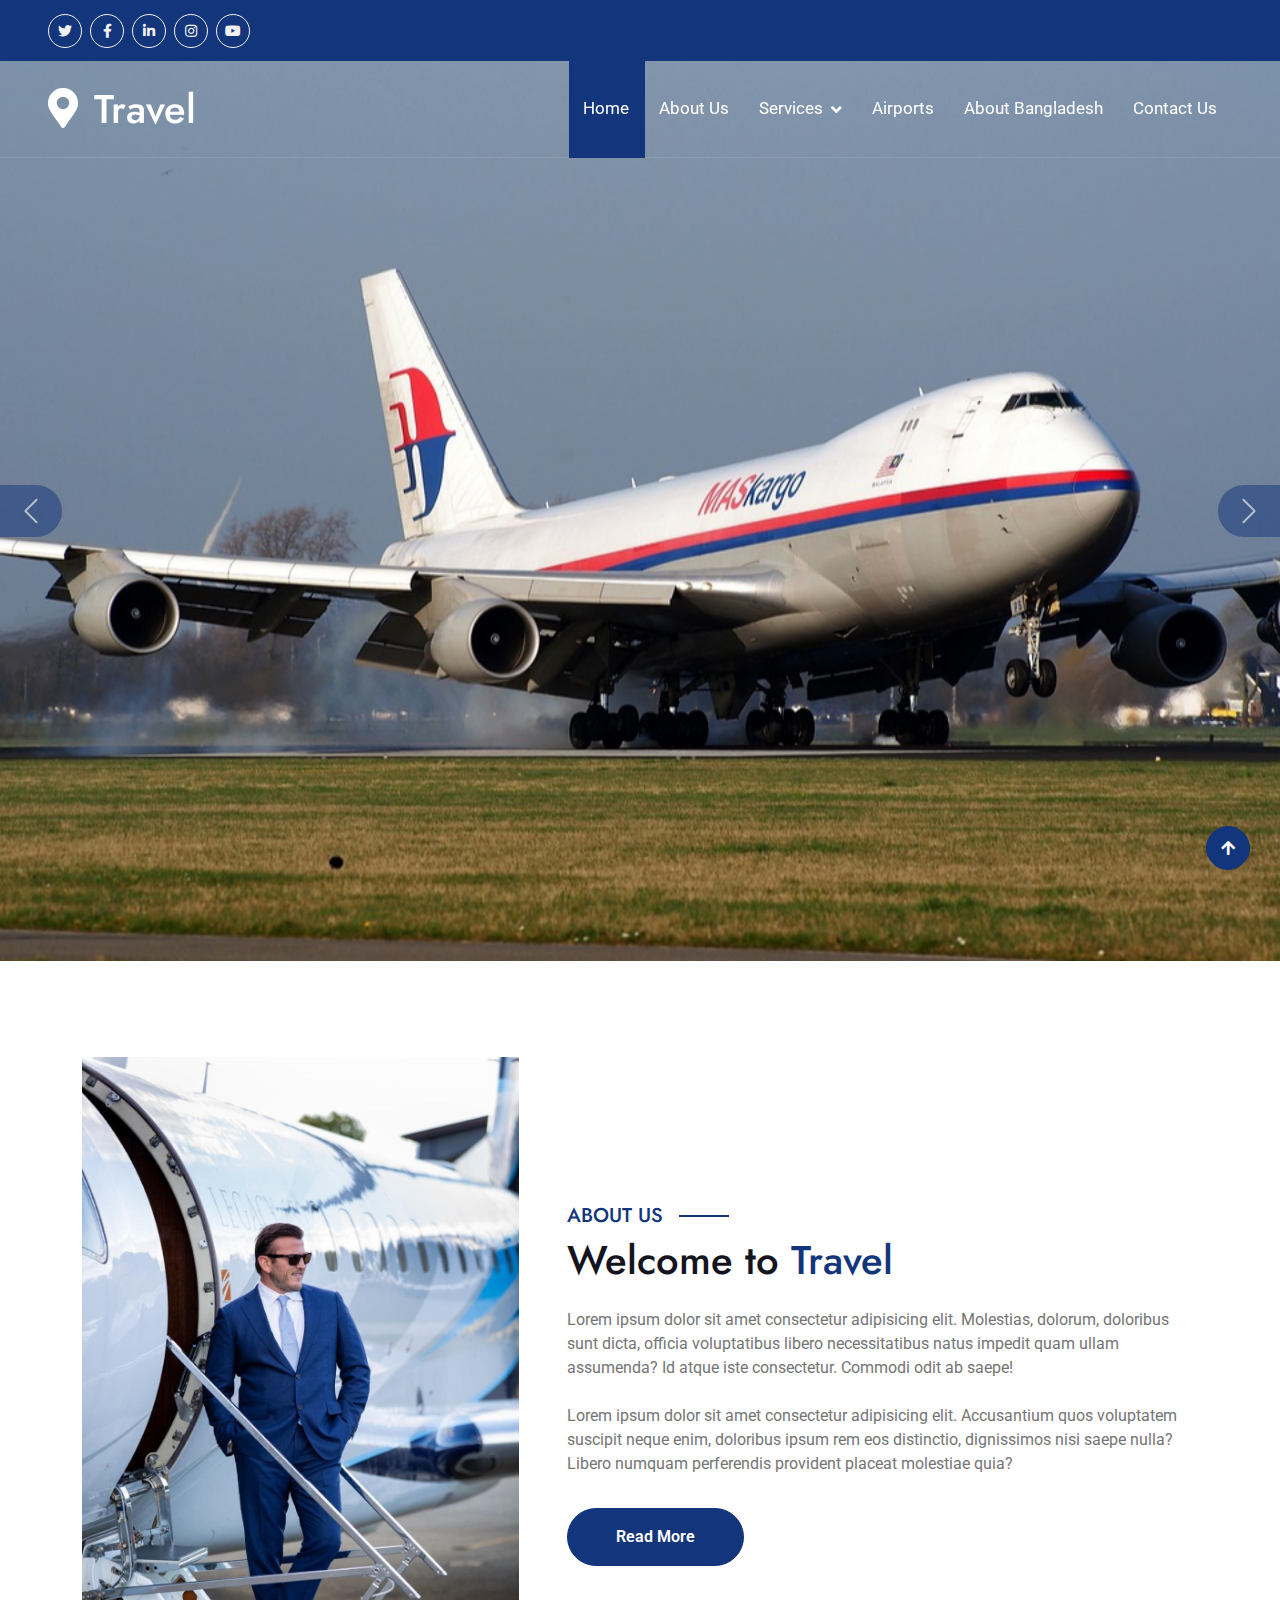
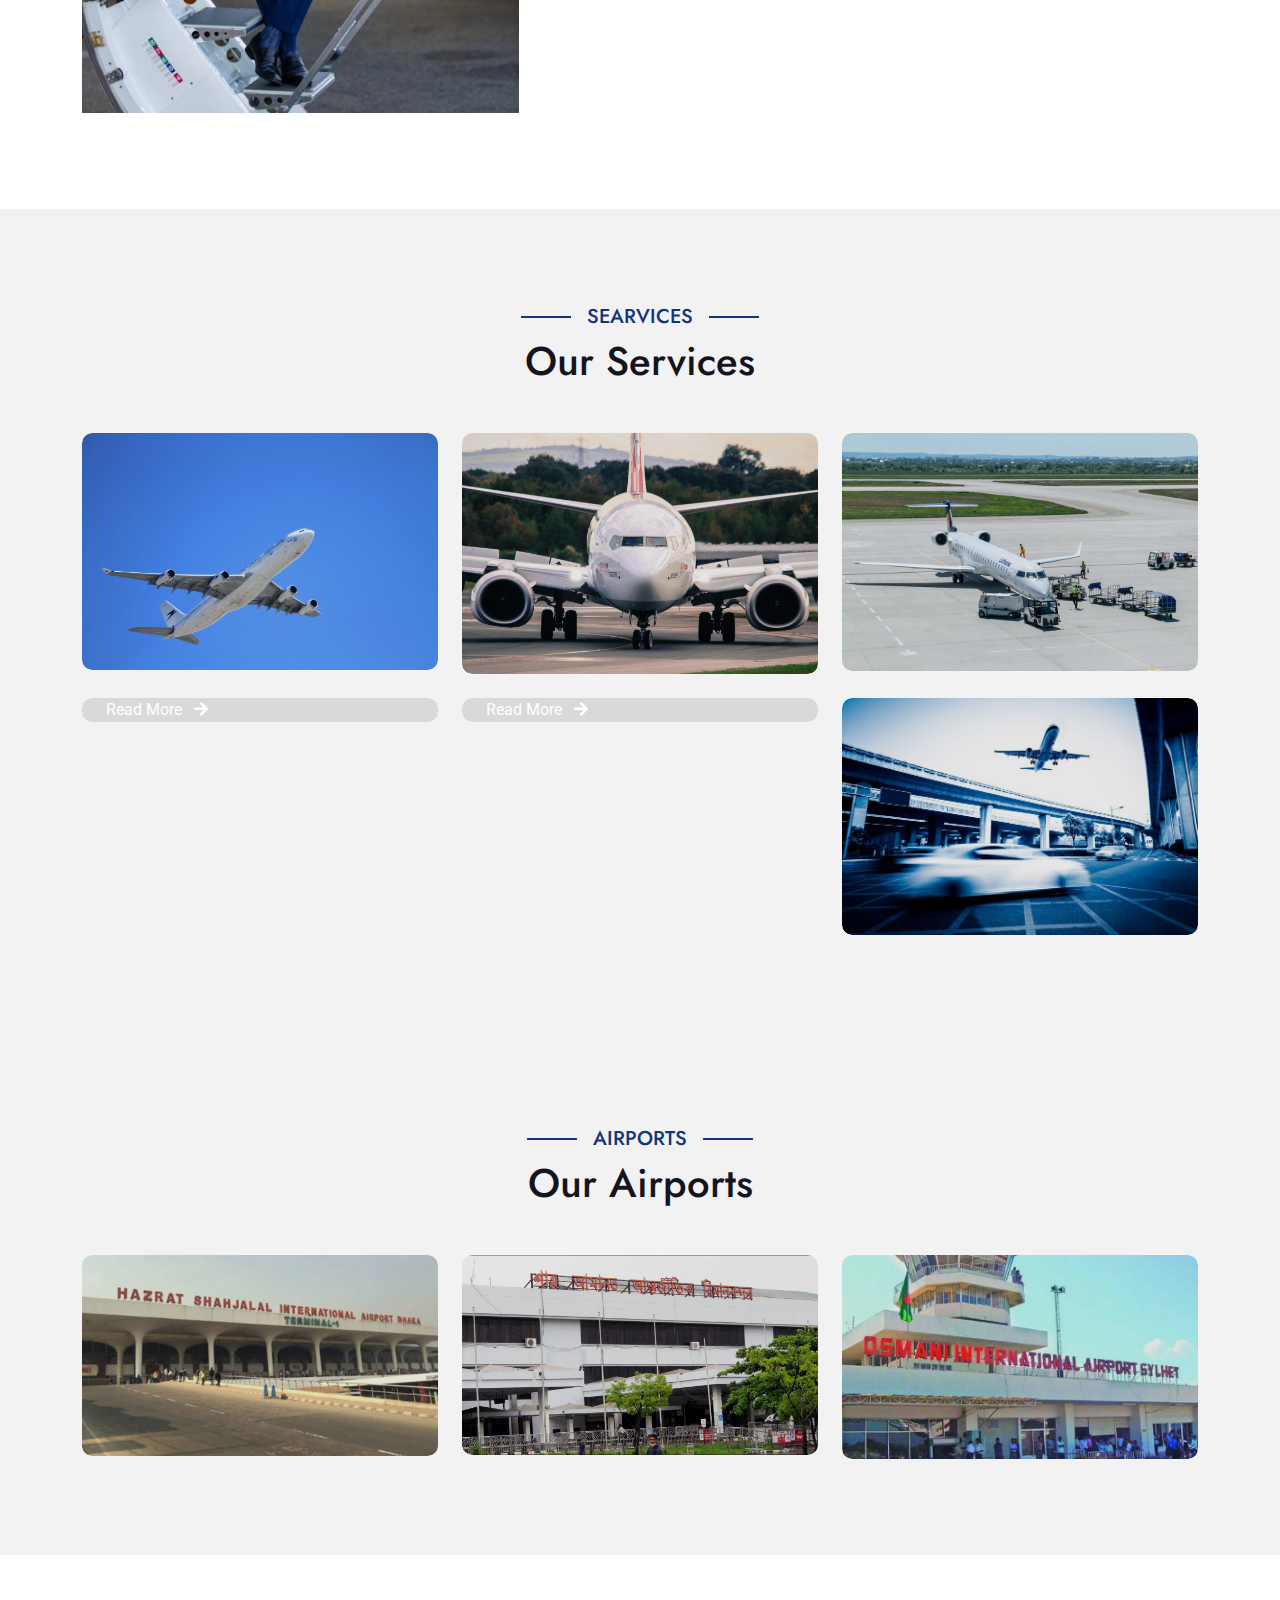
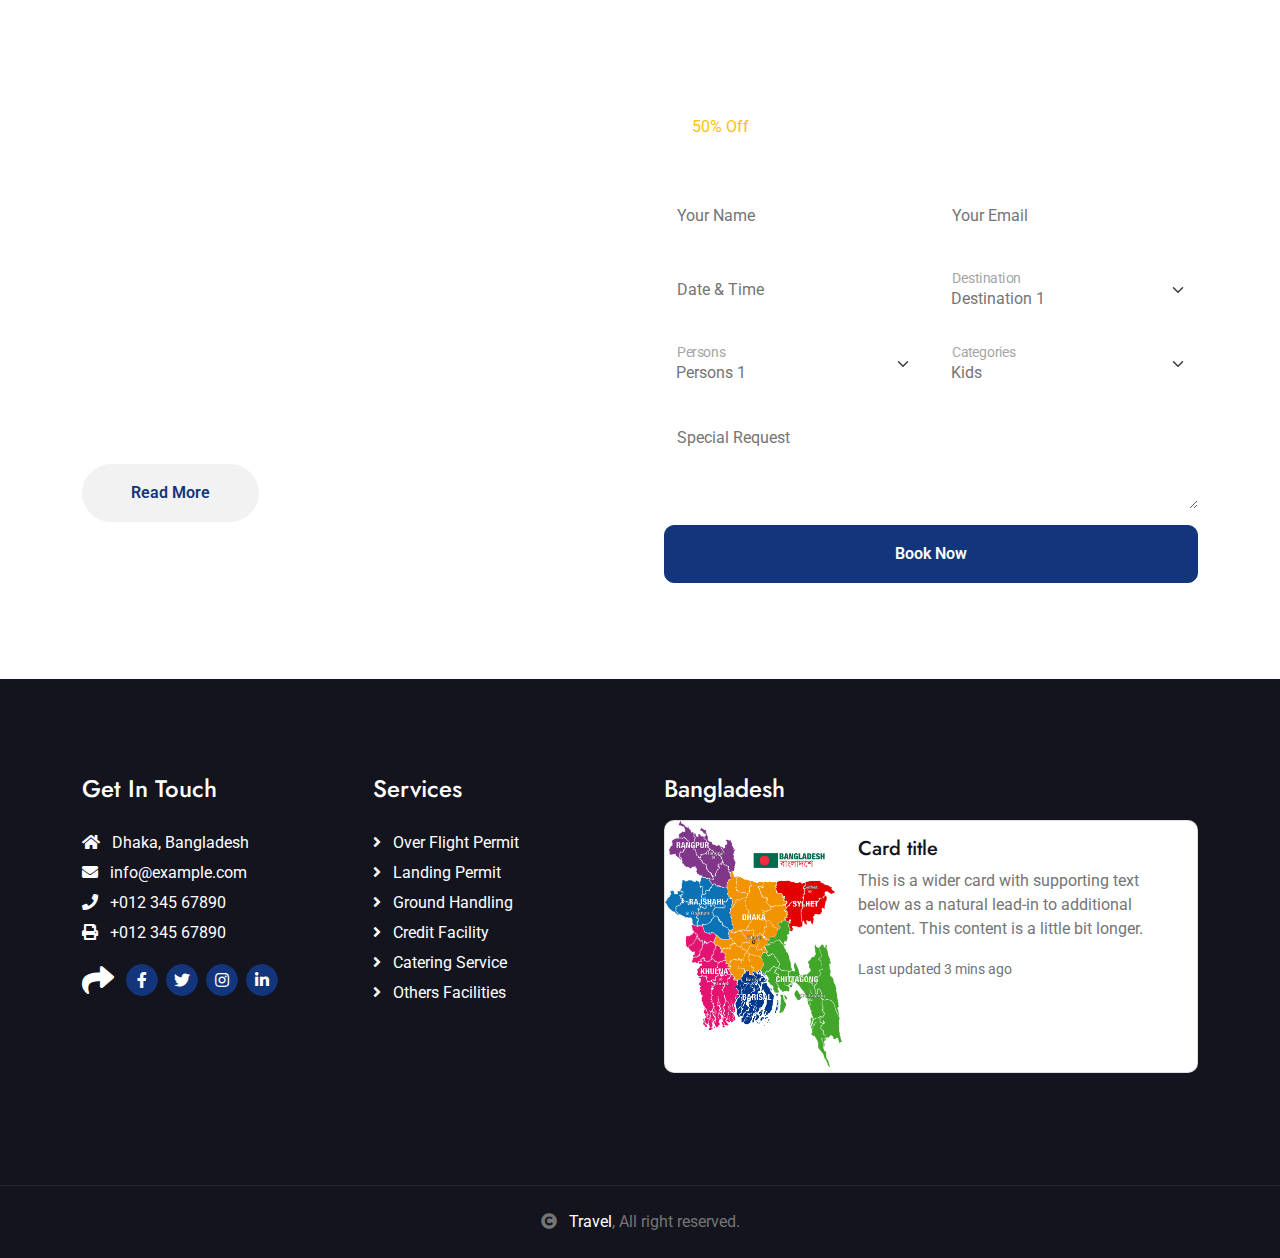
==== commit bec11812: "added demo" ====
--- a/index.html
+++ b/index.html
@@ -226,6 +226,51 @@
                         <div class="search-icon">
                             <a href="./frontend/img/services/ground.jpg" data-lightbox="service"
                                 data-title="Ground Handling"><i
+                                    class="fa fa-plus-square fa-1x btn btn-light btn-lg-square text-primary"></i></a>
+                        </div>
+                    </div>
+                </div>
+                <div class="col-lg-4">
+                    <div class="service-img">
+                        <img class="img-fluid rounded w-100" src="./frontend/img/services/credit.jpg" alt="">
+                        <div class="service-overlay p-4">
+                            <h4 class="text-white mb-2 mt-3">Credit Facility</h4>
+                            <a href="service.html" class="btn-hover text-white">Read More <i
+                                    class="fa fa-arrow-right ms-2"></i></a>
+                        </div>
+                        <div class="search-icon">
+                            <a href="./frontend/img/services/credit.jpg" data-lightbox="service"
+                                data-title="Credit Facility"><i
+                                    class="fa fa-plus-square fa-1x btn btn-light btn-lg-square text-primary"></i></a>
+                        </div>
+                    </div>
+                </div>
+                <div class="col-lg-4">
+                    <div class="service-img">
+                        <img class="img-fluid rounded w-100" src="./frontend/img/services/foods.jpg" alt="">
+                        <div class="service-overlay p-4">
+                            <h4 class="text-white mb-2 mt-3">Catering Service</h4>
+                            <a href="service.html" class="btn-hover text-white">Read More <i
+                                    class="fa fa-arrow-right ms-2"></i></a>
+                        </div>
+                        <div class="search-icon">
+                            <a href="./frontend/img/services/foods.jpg" data-lightbox="service"
+                                data-title="Catering Service"><i
+                                    class="fa fa-plus-square fa-1x btn btn-light btn-lg-square text-primary"></i></a>
+                        </div>
+                    </div>
+                </div>
+                <div class="col-lg-4">
+                    <div class="service-img">
+                        <img class="img-fluid rounded w-100" src="./frontend/img/services/others.jpg" alt="">
+                        <div class="service-overlay p-4">
+                            <h4 class="text-white mb-2 mt-3">Others Facilities</h4>
+                            <a href="service.html" class="btn-hover text-white">Read More <i
+                                    class="fa fa-arrow-right ms-2"></i></a>
+                        </div>
+                        <div class="search-icon">
+                            <a href="./frontend/img/services/others.jpg" data-lightbox="service"
+                                data-title="Others Facilities"><i
                                     class="fa fa-plus-square fa-1x btn btn-light btn-lg-square text-primary"></i></a>
                         </div>
                     </div>
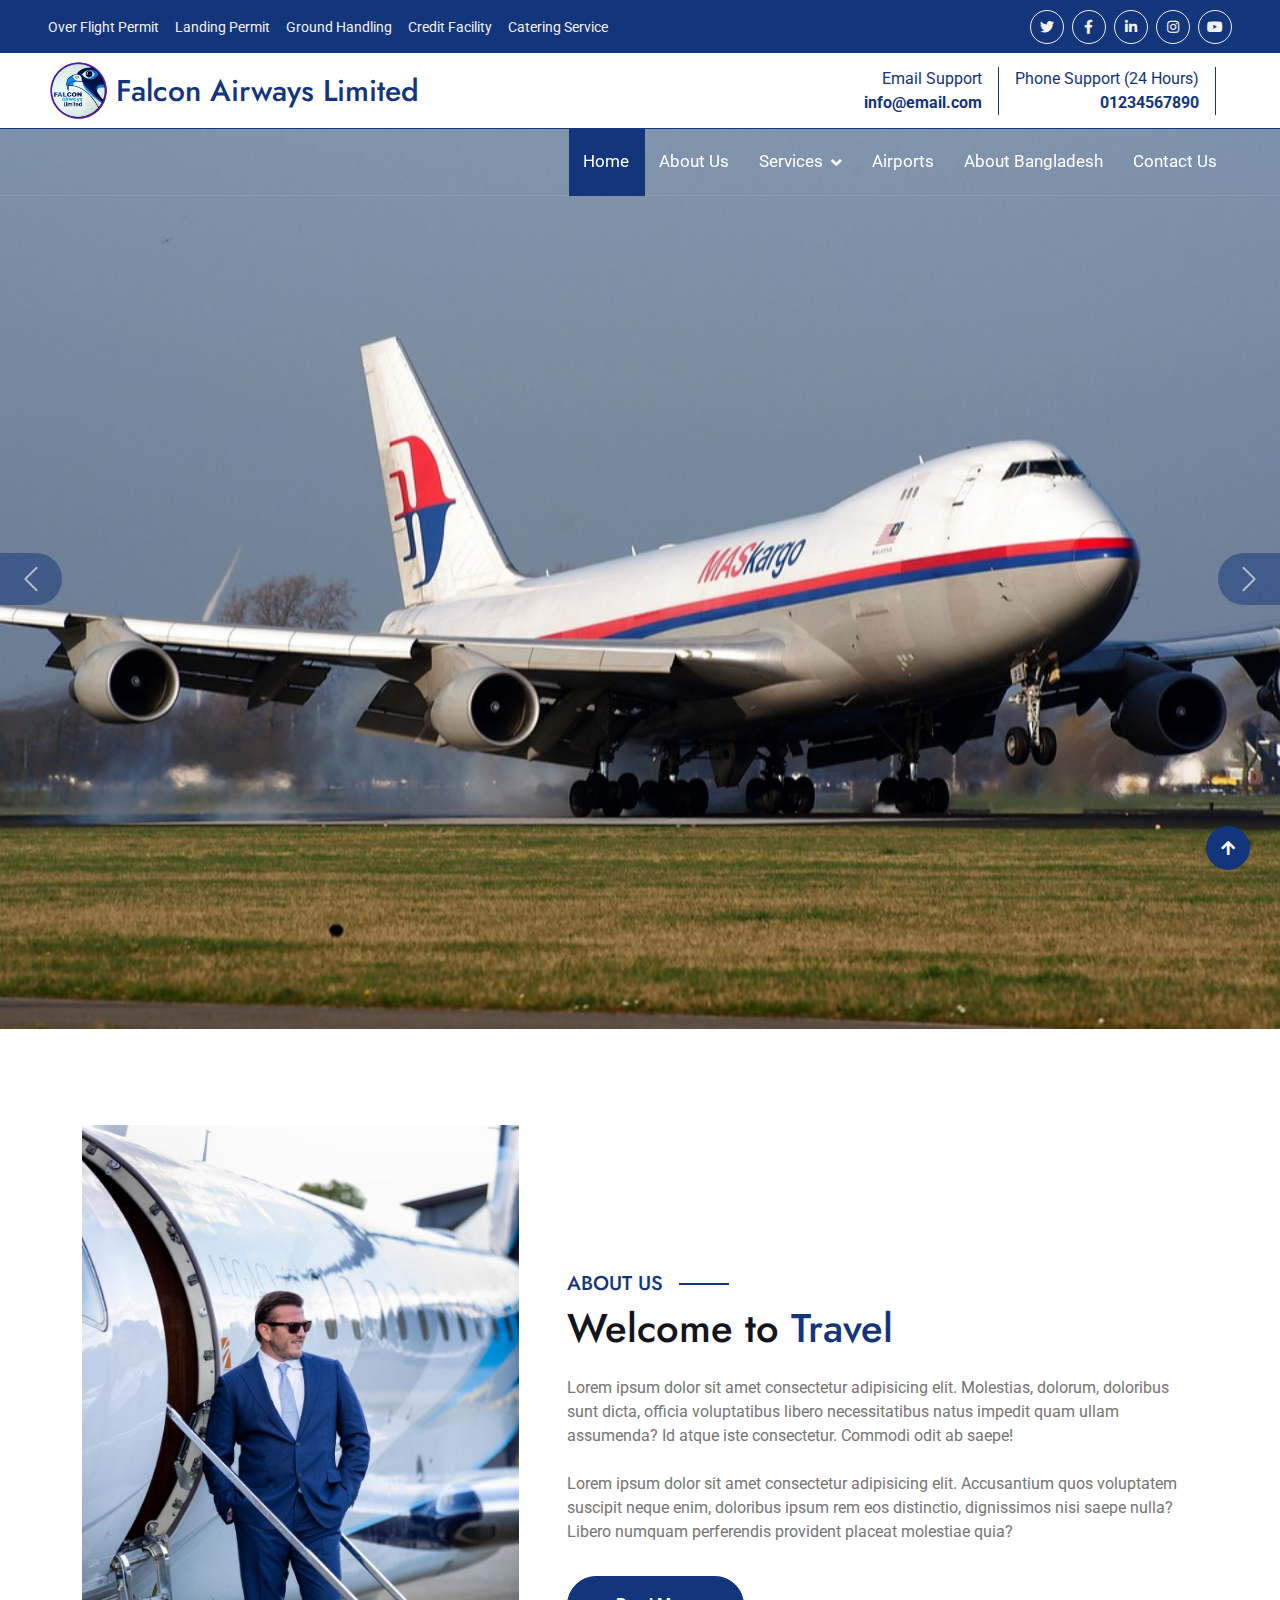
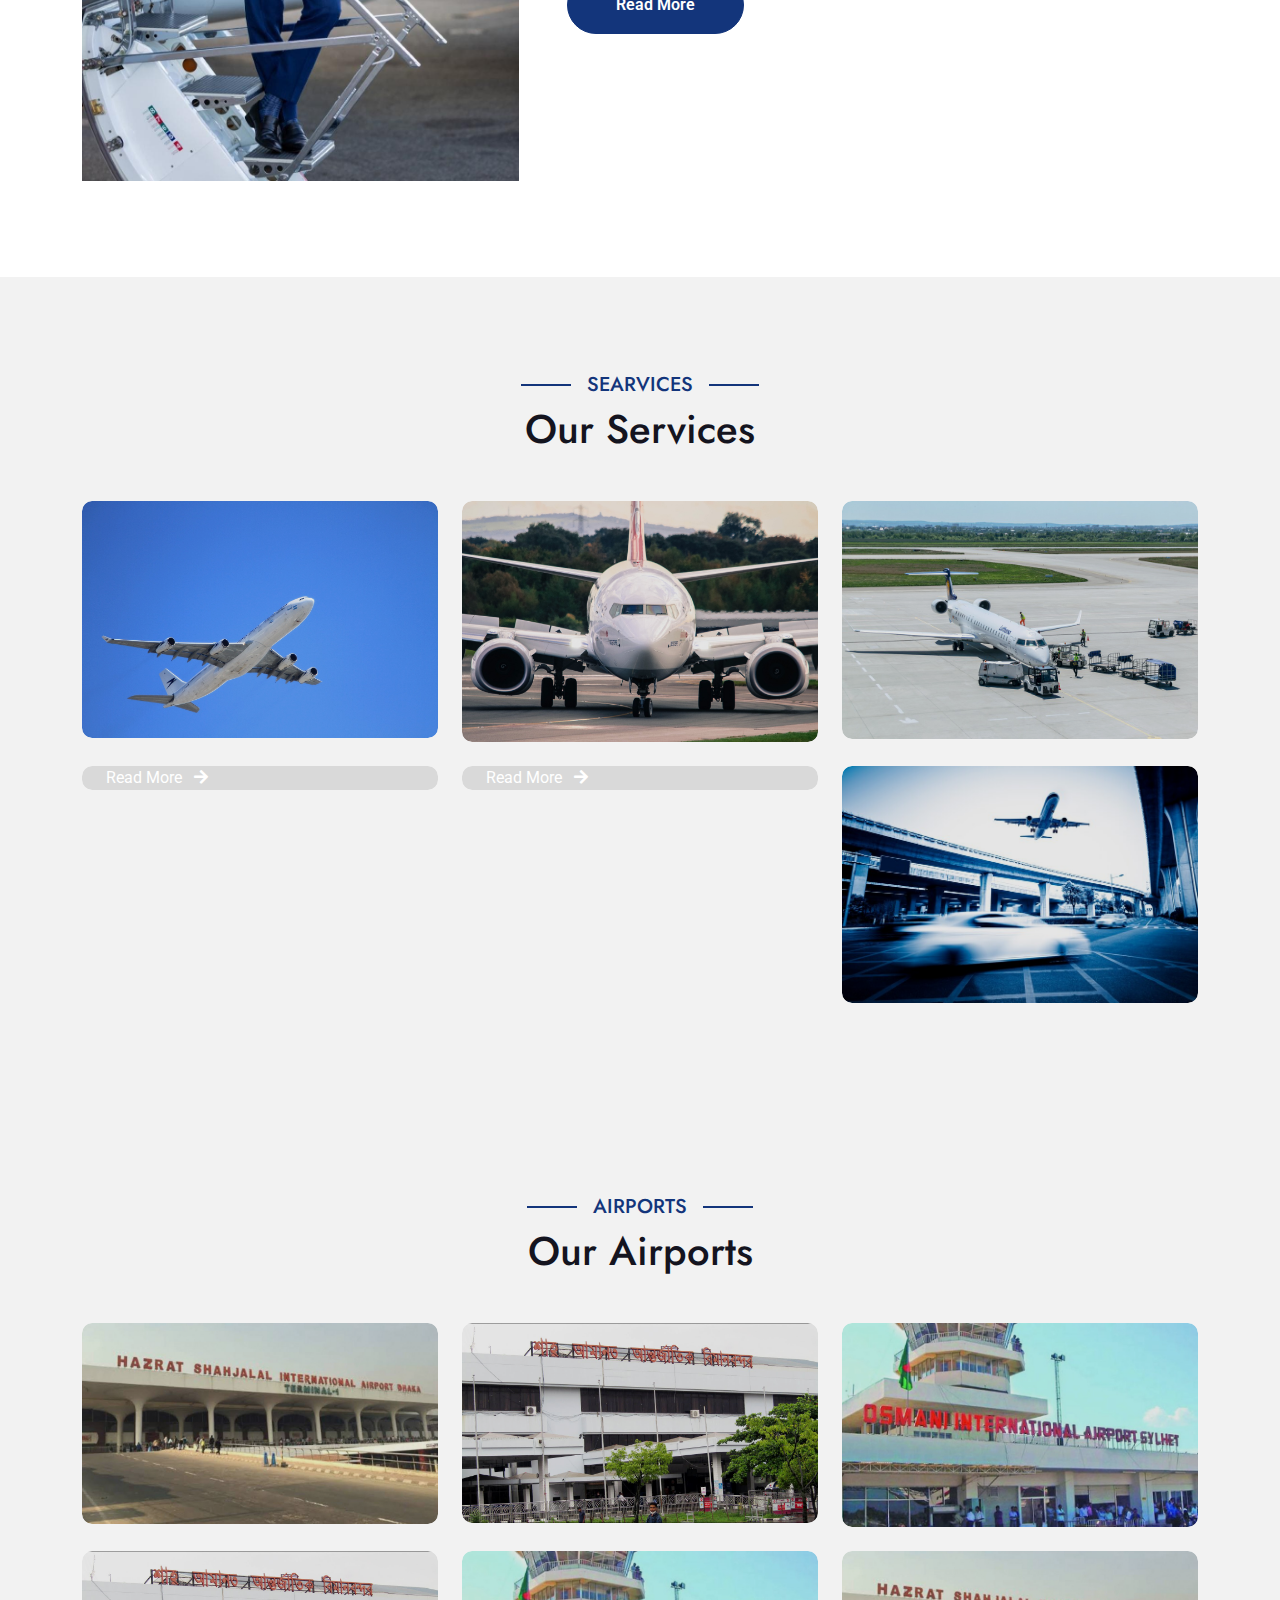
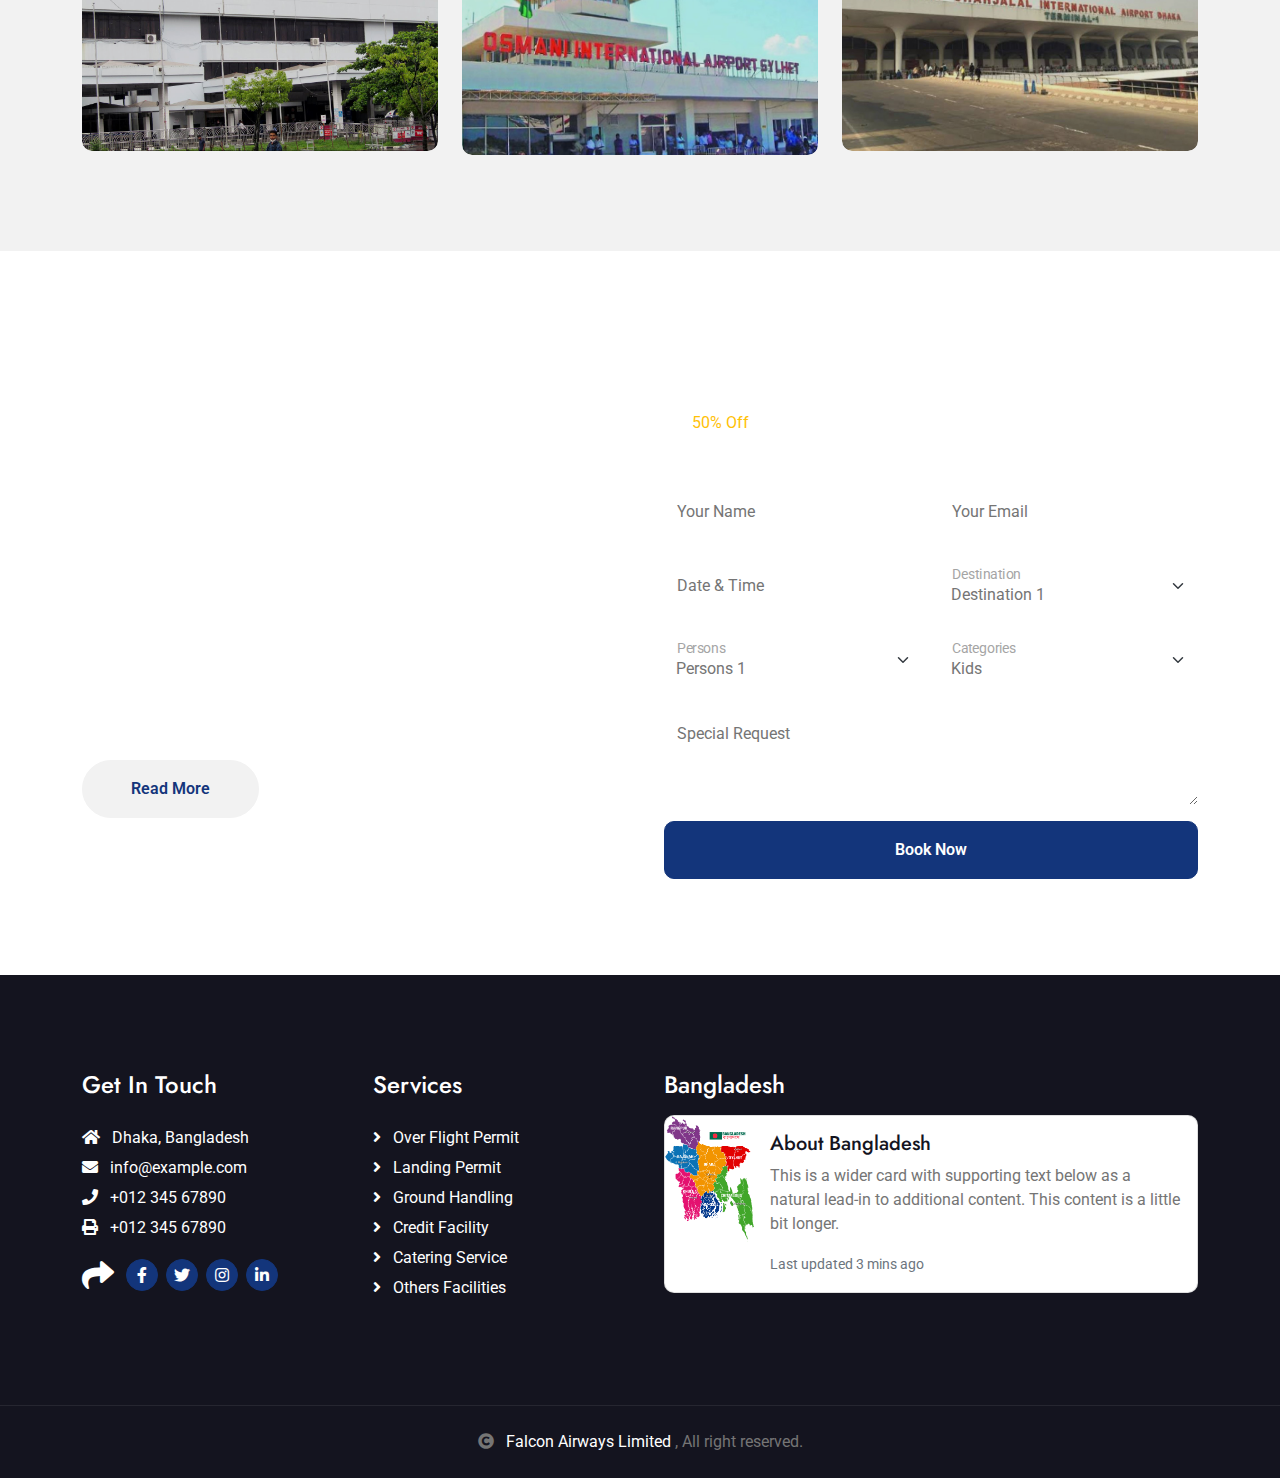
==== commit f045b68b: "responsive bug fixed" ====
--- a/index.html
+++ b/index.html
@@ -4,6 +4,7 @@
 <head>
     <meta charset="utf-8">
     <title>Travel</title>
+    <link rel="shortcut icon" href="./frontend/img/logo.png" />
     <meta content="width=device-width, initial-scale=1.0" name="viewport">
     <meta content="" name="keywords">
     <meta content="" name="description">
@@ -41,7 +42,16 @@
     <!-- Topbar Start -->
     <div class="container-fluid bg-primary px-5  d-lg-block">
         <div class="row gx-0">
-            <div class="col-lg-8 text-center text-lg-start py-2 mb-lg-0">
+            <div class="col-lg-8 text-center text-lg-start py-1 mb-lg-0 d-none d-lg-block">
+                <div class="d-inline-flex align-items-center" style="height: 45px;">
+                    <a href="service.html"><small class="me-3 text-light">Over Flight Permit</small></a>
+                    <a href="service.html"><small class="me-3 text-light">Landing Permit</small></a>
+                    <a href="service.html"><small class="me-3 text-light">Ground Handling</small></a>
+                    <a href="service.html"><small class="me-3 text-light">Credit Facility</small></a>
+                    <a href="service.html"><small class="me-3 text-light">Catering Service</small></a>
+                </div>
+            </div>
+            <div class="col-lg-4 text-center text-lg-end py-1 mb-lg-0">
                 <div class="d-inline-flex align-items-center" style="height: 45px;">
                     <a class="btn btn-sm btn-outline-light btn-sm-square rounded-circle me-2" href=""><i
                             class="fab fa-twitter fw-normal"></i></a>
@@ -55,22 +65,43 @@
                             class="fab fa-youtube fw-normal"></i></a>
                 </div>
             </div>
-            <!-- <div class="col-lg-4 text-center text-lg-end">
-                <div class="d-inline-flex align-items-center" style="height: 45px;">
-                    <a href="#"><small class="me-3 text-light"><i class="fa fa-sign-in-alt me-2"></i>Login</small></a>
-
-                </div>
-            </div> -->
+
         </div>
     </div>
     <!-- Topbar End -->
 
+    <!-- Middlebar Start -->
+    <div class="container-fluid px-lg-5 px-2  d-lg-block">
+        <div class="row gx-0 align-items-center">
+            <div class="col-lg-6 text-center text-lg-start mt-2 mb-lg-0">
+                <div class="d-inline-flex align-items-center">
+                    <a class="align-items-center d-inline-flex" href="index.html">
+                        <img class="" style="width: 60px;" src="./frontend/img/logo.png" alt="logo">
+                        <h1 class="topbar-h1 m-0 ms-2 text-primary">Falcon Airways Limited</h1>
+                    </a>
+                </div>
+            </div>
+            <div class="col-lg-6 text-end py-2 mb-lg-0">
+                <div class="d-inline-flex flex-column flex-lg-row">
+                    <span class="border-end border-primary mb-2 mb-lg-0 me-lg-3 pe-3 text-primary">Email Support <br>
+                        <a class="text-primary" style="font-weight: bold;" href="">info@email.com</a>
+                    </span>
+                    <span class="border-end border-primary me-lg-3 pe-3 text-primary">Phone Support (24 Hours) <br>
+                        <a class="text-primary" style="font-weight: bold;" href="tel:01234567890">01234567890</a>
+                    </span>
+                </div>
+            </div>
+
+        </div>
+    </div>
+    <!-- Middlebar End -->
+
     <!-- Navbar  Start -->
-    <div class="container-fluid position-relative p-0">
-        <nav class="navbar navbar-expand-lg navbar-light px-4 px-lg-5 py-3 py-lg-0">
-            <a href="index.html" class="navbar-brand p-0">
-                <h1 class="m-0"><i class="fa fa-map-marker-alt me-3"></i>Travel</h1>
-                <!-- <img src="./frontend/img/logo.png" alt="Logo"> -->
+    <div class="container-fluid position-relative p-0 border-top border-primary">
+        <nav class="navbar navbar-expand-lg navbar-light px-2 px-lg-5  py-lg-0">
+            <a class="navbar-brand p-0 align-items-center d-inline-flex" href="index.html">
+                <img class="" style="width: 60px;" src="./frontend/img/logo.png" alt="logo">
+                <h1 class="topbar-h1 m-0 ms-2">Falcon Airways Limited</h1>
             </a>
             <button class="navbar-toggler" type="button" data-bs-toggle="collapse" data-bs-target="#navbarCollapse">
                 <span class="fa fa-bars"></span>
@@ -139,8 +170,7 @@
                         <img src="./frontend/img/about1.png" class="img-fluid w-100" alt="about-photo">
                     </div>
                 </div>
-                <div class="col-lg-7"
-                    style="background: linear-gradient(rgba(255, 255, 255, .8), rgba(255, 255, 255, .8)), url(img/about-img-1.png);">
+                <div class="col-lg-7">
                     <h5 class="section-about-title pe-3">About Us</h5>
                     <h1 class="mb-4">Welcome to <span class="text-primary">Travel</span></h1>
                     <p class="mb-4">Lorem ipsum dolor sit amet consectetur adipisicing elit. Molestias, dolorum,
@@ -326,6 +356,48 @@
                         </div>
                         <div class="search-icon">
                             <a href="./frontend/img/airports/sylhet.jpg" data-lightbox="airport"><i
+                                    class="fa fa-plus-square fa-1x btn btn-light btn-lg-square text-primary"></i></a>
+                        </div>
+                    </div>
+                </div>
+                <div class="col-lg-4">
+                    <div class="service-img">
+                        <img class="img-fluid rounded w-100" src="./frontend/img/airports/ctg.jpg" alt="">
+                        <div class="service-overlay p-4">
+                            <h4 class="text-white mb-2 mt-3">Landing Permit</h4>
+                            <a href="#" class="btn-hover text-white">Read More <i
+                                    class="fa fa-arrow-right ms-2"></i></a>
+                        </div>
+                        <div class="search-icon">
+                            <a href="./frontend/img/airports/ctg.jpg" data-lightbox="airport"><i
+                                    class="fa fa-plus-square fa-1x btn btn-light btn-lg-square text-primary"></i></a>
+                        </div>
+                    </div>
+                </div>
+                <div class="col-lg-4">
+                    <div class="service-img">
+                        <img class="img-fluid rounded w-100" src="./frontend/img/airports/sylhet.jpg" alt="">
+                        <div class="service-overlay p-4">
+                            <h4 class="text-white mb-2 mt-3">Ground Handling</h4>
+                            <a href="#" class="btn-hover text-white">Read More <i
+                                    class="fa fa-arrow-right ms-2"></i></a>
+                        </div>
+                        <div class="search-icon">
+                            <a href="./frontend/img/airports/sylhet.jpg" data-lightbox="airport"><i
+                                    class="fa fa-plus-square fa-1x btn btn-light btn-lg-square text-primary"></i></a>
+                        </div>
+                    </div>
+                </div>
+                <div class="col-lg-4">
+                    <div class="service-img">
+                        <img class="img-fluid rounded w-100" src="./frontend/img/airports/Dhaka.jpg" alt="">
+                        <div class="service-overlay p-4">
+                            <h4 class="text-white mb-2 mt-3">Over Flight Permit</h4>
+                            <a href="#" class="btn-hover text-white">Read More <i
+                                    class="fa fa-arrow-right ms-2"></i></a>
+                        </div>
+                        <div class="search-icon">
+                            <a href="./frontend/img/airports/Dhaka.jpg" data-lightbox="airport"><i
                                     class="fa fa-plus-square fa-1x btn btn-light btn-lg-square text-primary"></i></a>
                         </div>
                     </div>
@@ -484,12 +556,12 @@
                         <h4 class="text-white mb-3">Bangladesh </h4>
                         <div class="card mb-3">
                             <div class="row g-0">
-                                <div class="col-md-4">
+                                <div class="col-md-2">
                                     <img src="./frontend/img/Bangladesh.png" class="img-fluid rounded-start" alt="...">
                                 </div>
-                                <div class="col-md-8">
+                                <div class="col-md-10">
                                     <div class="card-body">
-                                        <h5 class="card-title">Card title</h5>
+                                        <h5 class="card-title">About Bangladesh</h5>
                                         <p class="card-text">This is a wider card with supporting text below as a
                                             natural lead-in to additional content. This content is a little bit longer.
                                         </p>
@@ -511,7 +583,8 @@
         <div class="container">
             <div class="row g-4 align-items-center">
                 <div class="col-md-12 text-center mb-md-0">
-                    <i class="fas fa-copyright me-2"></i> <a class="text-white" href="#">Travel</a>, All right
+                    <i class="fas fa-copyright me-2"></i> <a class="text-white" href="#">Falcon Airways Limited
+                    </a>, All right
                     reserved.
                 </div>
                 <!-- <div class="col-md-6 text-center text-md-start">
--- a/frontend/css/style.css
+++ b/frontend/css/style.css
@@ -148,6 +148,25 @@
     .topbar {
         display: none;
     }
+
+
+    .navbar-light .navbar-brand h1 {
+        display: block !important;
+        font-size: 20px !important;
+    }
+
+    .topbar-h1 {
+        font-size: 22px !important;
+    }
+
+    .sticky-top.navbar-light .navbar-brand img{
+        position: absolute;
+        left: -100px;
+    }
+}
+
+.topbar-h1 {
+    font-size: 30px;
 }
 
 /*** Topbar End ***/
@@ -157,7 +176,7 @@
 .navbar-light .navbar-nav .nav-link {
     font-family: 'Roboto', sans-serif;
     position: relative;
-    padding: 35px 15px;
+    padding: 20px 15px;
     color: var(--bs-white) !important;
     font-size: 17px;
     font-weight: 400;
@@ -179,6 +198,14 @@
     color: var(--bs-white);
 }
 
+.navbar-light .navbar-brand img {
+    display: none !important;
+}
+
+.navbar-light .navbar-brand h1 {
+    display: none;
+}
+
 .sticky-top.navbar-light .navbar-brand h1 {
     color: var(--bs-primary);
 }
@@ -188,8 +215,12 @@
     transition: .5s;
 }
 
-.sticky-top.navbar-light .navbar-brand img {
-    max-height: 45px;
+.sticky-top.navbar-light .navbar-brand img{
+    display: block !important;
+}
+
+.sticky-top.navbar-light .navbar-brand h1 {
+    display: block !important;
 }
 
 .navbar .dropdown-toggle::after {
@@ -371,17 +402,18 @@
 
 @media (max-width: 768px) {
     .carousel-header .carousel-inner .carousel-item {
-        min-height: 300px;
+        min-height: 230px;
     }
 
     .about-section {
         flex-direction: column-reverse;
     }
-    .bg-breadcrumb{
-        background-attachment: inherit!important;
-        padding:inherit!important;
-    }
- 
+
+    .bg-breadcrumb {
+        background-attachment: inherit !important;
+        padding: inherit !important;
+    }
+
 
     /* .carousel-header .carousel-inner .carousel-item img,
     .carousel-header .carousel-inner .carousel-item .carousel-caption {
@@ -622,6 +654,52 @@
 
 /*** Packages End ***/
 
+/* Airport start carousel*/
+
+.airport .airport-carousel {
+    position: relative;
+
+}
+
+.airport .airport-carousel .owl-nav .owl-prev {
+    position: absolute;
+    top: -50px;
+    left: 0;
+    padding: 5px 30px;
+    border: 1px solid var(--bs-primary);
+    border-radius: 30px;
+    transition: 0.5s;
+}
+
+.airport .airport-carousel .owl-nav .owl-next {
+    position: absolute;
+    top: -50px;
+    right: 0;
+    padding: 5px 30px;
+    border: 1px solid var(--bs-primary);
+    border-radius: 30px;
+    transition: 0.5s;
+}
+
+.airport .airport-carousel .owl-nav .owl-prev i,
+.airport .airport-carousel .owl-nav .owl-next i {
+    color: var(--bs-primary);
+    font-size: 17px;
+    transition: 0.5s;
+}
+
+.airport .airport-carousel .owl-nav .owl-prev:hover,
+.airport .airport-carousel .owl-nav .owl-next:hover {
+    background: var(--bs-primary);
+}
+
+.airport .airport-carousel .owl-nav .owl-prev:hover i,
+.airport .airport-carousel .owl-nav .owl-next:hover i {
+    color: var(--bs-white);
+}
+
+/* Airport end */
+
 
 /*** Explore Tour Start ***/
 .ExploreTour .tab-class .nav-item {
@@ -1224,4 +1302,18 @@
     background: var(--bs-dark) !important;
 }
 
-/*** copyright end ***/+/*** copyright end ***/
+
+/* image animaiton */
+.animate-hover {
+    overflow: hidden;
+    border-radius: 5px;
+}
+
+.animate-hover img {
+    transition: transform 0.5s;
+}
+
+.animate-hover img:hover {
+    transform: scale(1.1);
+}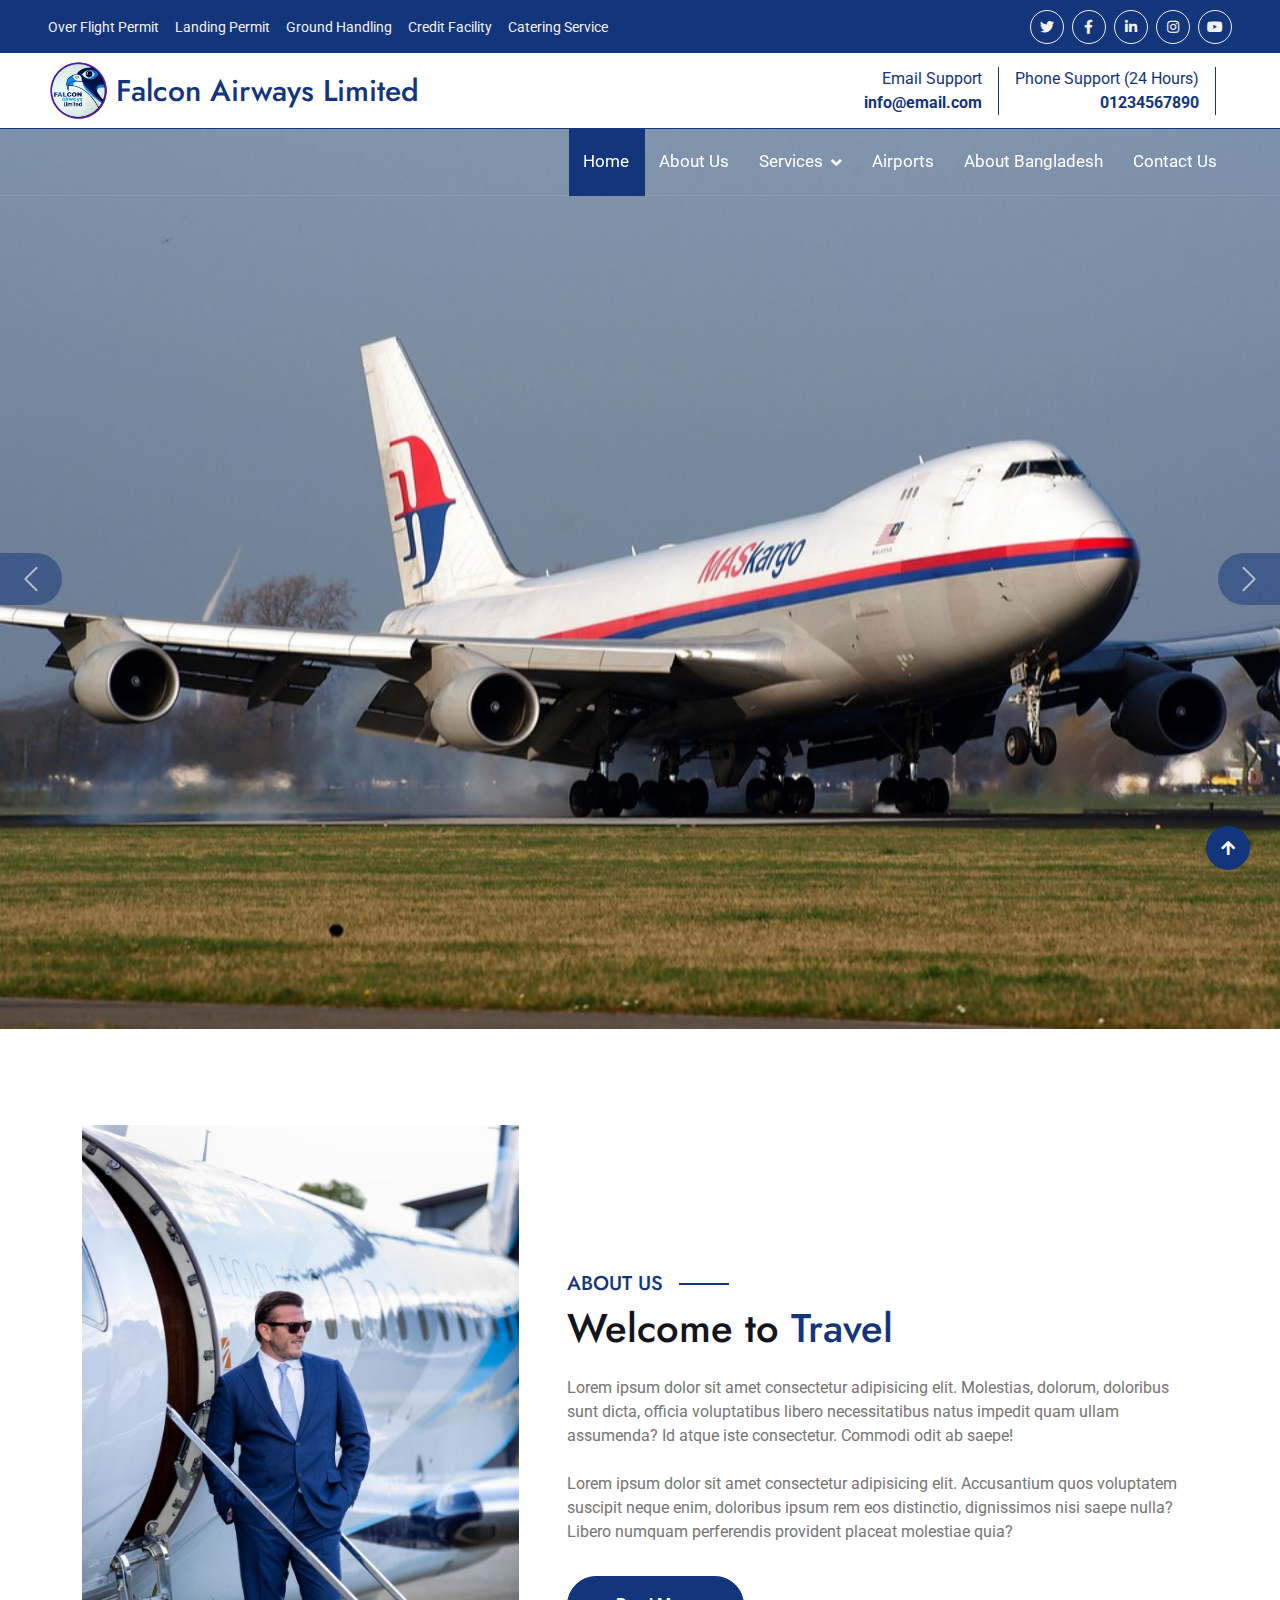
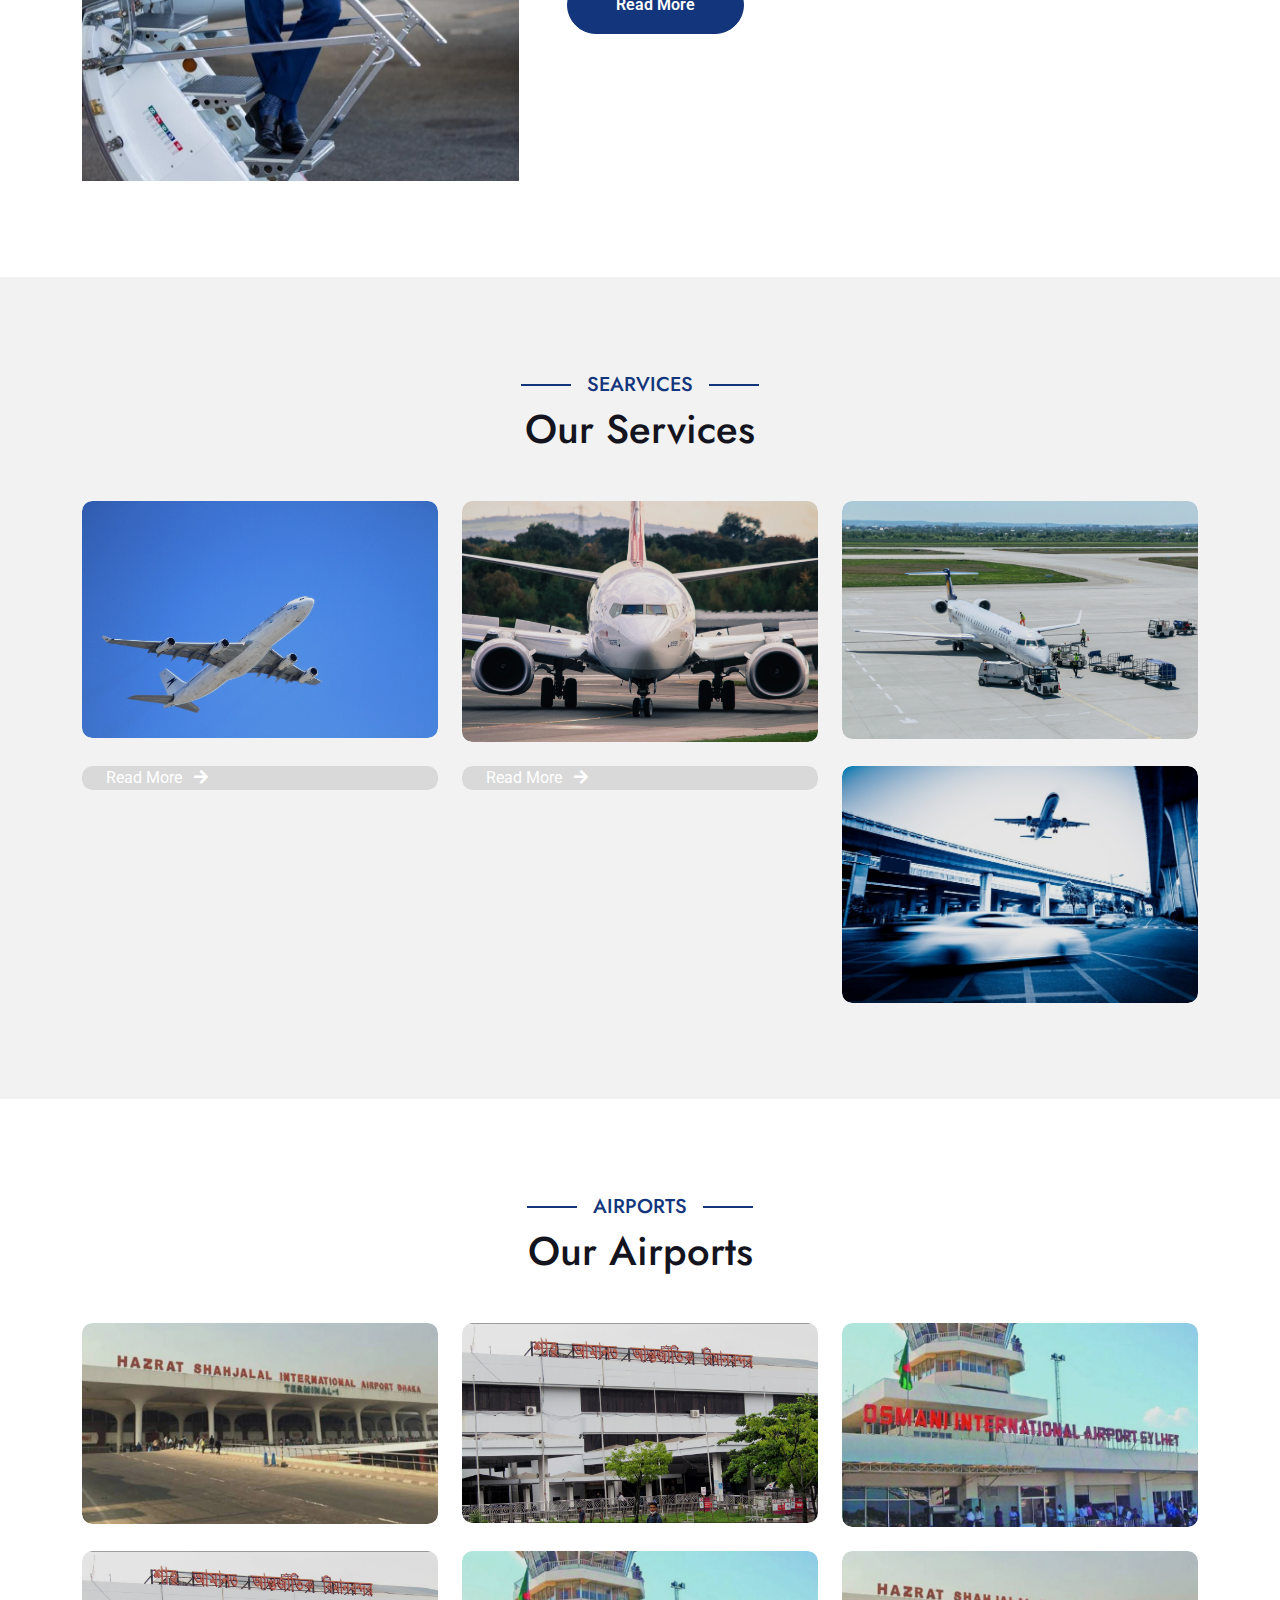
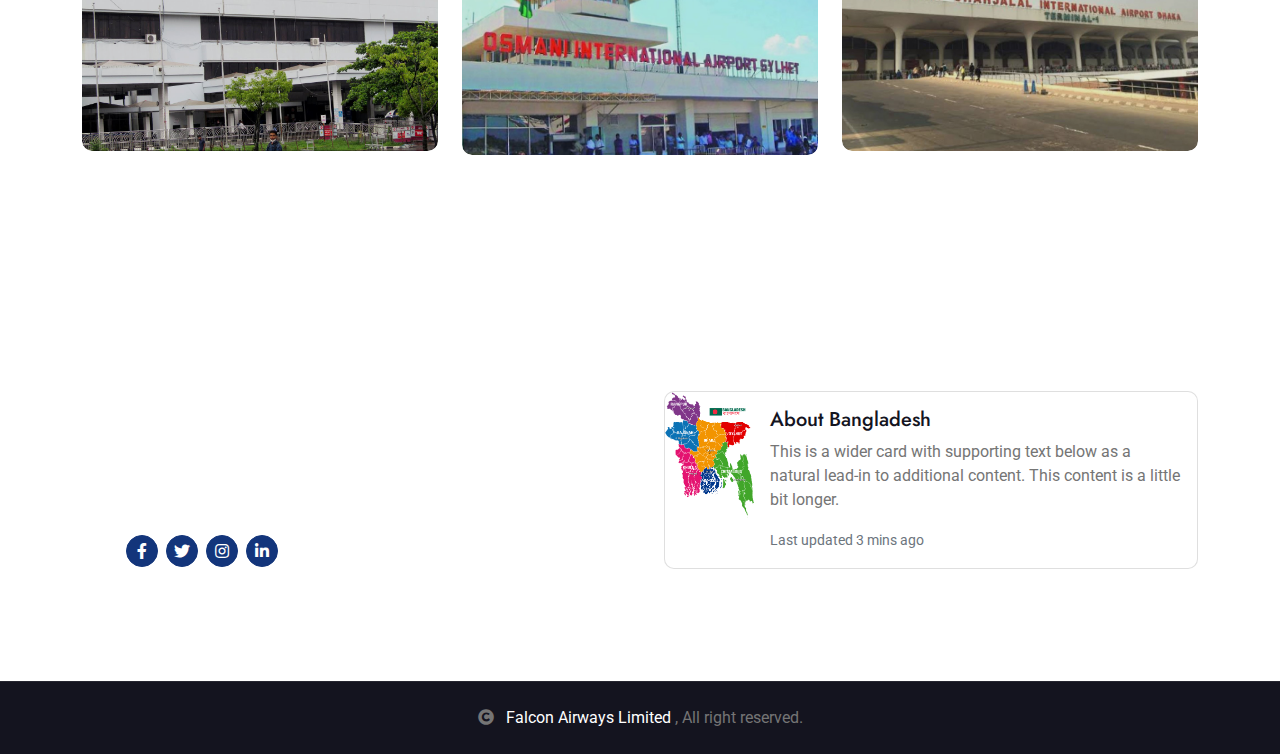
==== commit 132bd9d1: "remove homepage contact" ====
--- a/index.html
+++ b/index.html
@@ -76,7 +76,7 @@
             <div class="col-lg-6 text-center text-lg-start mt-2 mb-lg-0">
                 <div class="d-inline-flex align-items-center">
                     <a class="align-items-center d-inline-flex" href="index.html">
-                        <img class="" style="width: 60px;" src="./frontend/img/logo.png" alt="logo">
+                        <img class="" style="width: 60px;" src="./frontend/img/logo.png" alt="logo" loading="lazy">
                         <h1 class="topbar-h1 m-0 ms-2 text-primary">Falcon Airways Limited</h1>
                     </a>
                 </div>
@@ -100,7 +100,7 @@
     <div class="container-fluid position-relative p-0 border-top border-primary">
         <nav class="navbar navbar-expand-lg navbar-light px-2 px-lg-5  py-lg-0">
             <a class="navbar-brand p-0 align-items-center d-inline-flex" href="index.html">
-                <img class="" style="width: 60px;" src="./frontend/img/logo.png" alt="logo">
+                <img class="" style="width: 60px;" src="./frontend/img/logo.png" alt="logo" loading="lazy">
                 <h1 class="topbar-h1 m-0 ms-2">Falcon Airways Limited</h1>
             </a>
             <button class="navbar-toggler" type="button" data-bs-toggle="collapse" data-bs-target="#navbarCollapse">
@@ -113,9 +113,12 @@
                     <div class="nav-item dropdown">
                         <a href="#" class="nav-link dropdown-toggle" data-bs-toggle="dropdown">Services</a>
                         <div class="dropdown-menu m-0">
-                            <a href="service.html" class="dropdown-item">Services1</a>
-                            <a href="service.html" class="dropdown-item">Services2</a>
-                            <a href="service.html" class="dropdown-item">Services3</a>
+                            <a href="service.html" class="dropdown-item">Over Flight Permit</a>
+                            <a href="service.html" class="dropdown-item">Landing Permit</a>
+                            <a href="service.html" class="dropdown-item">Ground Handling</a>
+                            <a href="service.html" class="dropdown-item">Credit Facility</a>
+                            <a href="service.html" class="dropdown-item">Catering Service</a>
+                            <a href="service.html" class="dropdown-item">Others Facilities</a>
                         </div>
                     </div>
                     <a href="airports.html" class="nav-item nav-link">Airports</a>
@@ -137,15 +140,15 @@
             </ol>
             <div class="carousel-inner" role="listbox">
                 <div class="carousel-item active">
-                    <img src="./frontend/img/carousel/1.jpg" class="img-fluid" alt="Image">
+                    <img src="./frontend/img/carousel/1.jpg" class="img-fluid" alt="Image" loading="lazy">
 
                 </div>
                 <div class="carousel-item">
-                    <img src="./frontend/img/carousel/2.jpg" class="img-fluid" alt="Image">
+                    <img src="./frontend/img/carousel/2.jpg" class="img-fluid" alt="Image" loading="lazy">
 
                 </div>
                 <div class="carousel-item">
-                    <img src="./frontend/img/carousel/3.jpg" class="img-fluid" alt="Image">
+                    <img src="./frontend/img/carousel/3.jpg" class="img-fluid" alt="Image" loading="lazy">
 
                 </div>
             </div>
@@ -167,7 +170,7 @@
             <div class="row g-5 align-items-center about-section">
                 <div class="col-lg-5">
                     <div>
-                        <img src="./frontend/img/about1.png" class="img-fluid w-100" alt="about-photo">
+                        <img src="./frontend/img/about1.png" class="img-fluid w-100" alt="about-photo" loading="lazy">
                     </div>
                 </div>
                 <div class="col-lg-7">
@@ -179,27 +182,7 @@
                     <p class="mb-4">Lorem ipsum dolor sit amet consectetur adipisicing elit. Accusantium quos voluptatem
                         suscipit neque enim, doloribus ipsum rem eos distinctio, dignissimos nisi saepe nulla? Libero
                         numquam perferendis provident placeat molestiae quia?</p>
-                    <!-- <div class="row gy-2 gx-4 mb-4">
-                        <div class="col-sm-6">
-                            <p class="mb-0"><i class="fa fa-arrow-right text-primary me-2"></i>First Class Flights</p>
-                        </div>
-                        <div class="col-sm-6">
-                            <p class="mb-0"><i class="fa fa-arrow-right text-primary me-2"></i>Handpicked Hotels</p>
-                        </div>
-                        <div class="col-sm-6">
-                            <p class="mb-0"><i class="fa fa-arrow-right text-primary me-2"></i>5 Star Accommodations</p>
-                        </div>
-                        <div class="col-sm-6">
-                            <p class="mb-0"><i class="fa fa-arrow-right text-primary me-2"></i>Latest Model Vehicles</p>
-                        </div>
-                        <div class="col-sm-6">
-                            <p class="mb-0"><i class="fa fa-arrow-right text-primary me-2"></i>150 Premium City Tours
-                            </p>
-                        </div>
-                        <div class="col-sm-6">
-                            <p class="mb-0"><i class="fa fa-arrow-right text-primary me-2"></i>24/7 Service</p>
-                        </div>
-                    </div> -->
+
                     <a class="btn btn-primary rounded-pill py-3 px-5 mt-2" href="">Read More</a>
                 </div>
             </div>
@@ -217,7 +200,8 @@
             <div class="row g-4">
                 <div class="col-lg-4">
                     <div class="service-img">
-                        <img class="img-fluid rounded w-100" src="./frontend/img/services/flight.jpg" alt="">
+                        <img class="img-fluid rounded w-100" src="./frontend/img/services/flight.jpg" alt=""
+                            loading="lazy">
                         <div class="service-overlay p-4">
                             <h4 class="text-white mb-2 mt-3">Over Flight Permit</h4>
                             <a href="service.html" class="btn-hover text-white">Read More <i
@@ -232,7 +216,8 @@
                 </div>
                 <div class="col-lg-4">
                     <div class="service-img">
-                        <img class="img-fluid rounded w-100" src="./frontend/img/services/landing.jpg" alt="">
+                        <img class="img-fluid rounded w-100" src="./frontend/img/services/landing.jpg" alt=""
+                            loading="lazy">
                         <div class="service-overlay p-4">
                             <h4 class="text-white mb-2 mt-3">Landing Permit</h4>
                             <a href="service.html" class="btn-hover text-white">Read More <i
@@ -247,7 +232,8 @@
                 </div>
                 <div class="col-lg-4">
                     <div class="service-img">
-                        <img class="img-fluid rounded w-100" src="./frontend/img/services/ground.jpg" alt="">
+                        <img class="img-fluid rounded w-100" src="./frontend/img/services/ground.jpg" alt=""
+                            loading="lazy">
                         <div class="service-overlay p-4">
                             <h4 class="text-white mb-2 mt-3">Ground Handling</h4>
                             <a href="service.html" class="btn-hover text-white">Read More <i
@@ -262,7 +248,8 @@
                 </div>
                 <div class="col-lg-4">
                     <div class="service-img">
-                        <img class="img-fluid rounded w-100" src="./frontend/img/services/credit.jpg" alt="">
+                        <img class="img-fluid rounded w-100" src="./frontend/img/services/credit.jpg" alt=""
+                            loading="lazy">
                         <div class="service-overlay p-4">
                             <h4 class="text-white mb-2 mt-3">Credit Facility</h4>
                             <a href="service.html" class="btn-hover text-white">Read More <i
@@ -277,7 +264,8 @@
                 </div>
                 <div class="col-lg-4">
                     <div class="service-img">
-                        <img class="img-fluid rounded w-100" src="./frontend/img/services/foods.jpg" alt="">
+                        <img class="img-fluid rounded w-100" src="./frontend/img/services/foods.jpg" alt=""
+                            loading="lazy">
                         <div class="service-overlay p-4">
                             <h4 class="text-white mb-2 mt-3">Catering Service</h4>
                             <a href="service.html" class="btn-hover text-white">Read More <i
@@ -292,7 +280,8 @@
                 </div>
                 <div class="col-lg-4">
                     <div class="service-img">
-                        <img class="img-fluid rounded w-100" src="./frontend/img/services/others.jpg" alt="">
+                        <img class="img-fluid rounded w-100" src="./frontend/img/services/others.jpg" alt=""
+                            loading="lazy">
                         <div class="service-overlay p-4">
                             <h4 class="text-white mb-2 mt-3">Others Facilities</h4>
                             <a href="service.html" class="btn-hover text-white">Read More <i
@@ -311,7 +300,7 @@
     <!-- Services End -->
 
     <!-- Airports Start -->
-    <div class="container-fluid bg-light service py-5">
+    <div class="container-fluid service py-5">
         <div class="container py-5">
             <div class="mx-auto text-center mb-5" style="max-width: 900px;">
                 <h5 class="section-title px-3">Airports</h5>
@@ -320,7 +309,8 @@
             <div class="row g-4">
                 <div class="col-lg-4">
                     <div class="service-img">
-                        <img class="img-fluid rounded w-100" src="./frontend/img/airports/Dhaka.jpg" alt="">
+                        <img class="img-fluid rounded w-100" src="./frontend/img/airports/Dhaka.jpg" alt=""
+                            loading="lazy">
                         <div class="service-overlay p-4">
                             <h4 class="text-white mb-2 mt-3">Over Flight Permit</h4>
                             <a href="#" class="btn-hover text-white">Read More <i
@@ -334,7 +324,8 @@
                 </div>
                 <div class="col-lg-4">
                     <div class="service-img">
-                        <img class="img-fluid rounded w-100" src="./frontend/img/airports/ctg.jpg" alt="">
+                        <img class="img-fluid rounded w-100" src="./frontend/img/airports/ctg.jpg" alt=""
+                            loading="lazy">
                         <div class="service-overlay p-4">
                             <h4 class="text-white mb-2 mt-3">Landing Permit</h4>
                             <a href="#" class="btn-hover text-white">Read More <i
@@ -348,7 +339,8 @@
                 </div>
                 <div class="col-lg-4">
                     <div class="service-img">
-                        <img class="img-fluid rounded w-100" src="./frontend/img/airports/sylhet.jpg" alt="">
+                        <img class="img-fluid rounded w-100" src="./frontend/img/airports/sylhet.jpg" alt=""
+                            loading="lazy">
                         <div class="service-overlay p-4">
                             <h4 class="text-white mb-2 mt-3">Ground Handling</h4>
                             <a href="#" class="btn-hover text-white">Read More <i
@@ -362,7 +354,8 @@
                 </div>
                 <div class="col-lg-4">
                     <div class="service-img">
-                        <img class="img-fluid rounded w-100" src="./frontend/img/airports/ctg.jpg" alt="">
+                        <img class="img-fluid rounded w-100" src="./frontend/img/airports/ctg.jpg" alt=""
+                            loading="lazy">
                         <div class="service-overlay p-4">
                             <h4 class="text-white mb-2 mt-3">Landing Permit</h4>
                             <a href="#" class="btn-hover text-white">Read More <i
@@ -376,7 +369,8 @@
                 </div>
                 <div class="col-lg-4">
                     <div class="service-img">
-                        <img class="img-fluid rounded w-100" src="./frontend/img/airports/sylhet.jpg" alt="">
+                        <img class="img-fluid rounded w-100" src="./frontend/img/airports/sylhet.jpg" alt=""
+                            loading="lazy">
                         <div class="service-overlay p-4">
                             <h4 class="text-white mb-2 mt-3">Ground Handling</h4>
                             <a href="#" class="btn-hover text-white">Read More <i
@@ -390,7 +384,8 @@
                 </div>
                 <div class="col-lg-4">
                     <div class="service-img">
-                        <img class="img-fluid rounded w-100" src="./frontend/img/airports/Dhaka.jpg" alt="">
+                        <img class="img-fluid rounded w-100" src="./frontend/img/airports/Dhaka.jpg" alt=""
+                            loading="lazy">
                         <div class="service-overlay p-4">
                             <h4 class="text-white mb-2 mt-3">Over Flight Permit</h4>
                             <a href="#" class="btn-hover text-white">Read More <i
@@ -412,112 +407,13 @@
 
 
 
-    <!-- Tour Booking Start -->
+    <!-- Footer Start -->
     <div class="container-fluid booking py-5" style=" background: linear-gradient(rgba(19, 53, 123, .8), rgba(19, 53, 123, .8)), url(./frontend/img/contact.webp);
         background-position: center center;
         background-repeat: no-repeat;
         background-size: cover;
         background-attachment: fixed;">
-        <div class="container py-5">
-            <div class="row g-5 align-items-center">
-                <div class="col-lg-6">
-                    <h5 class="section-booking-title pe-3">Booking</h5>
-                    <h1 class="text-white mb-4">Online Booking</h1>
-                    <p class="text-white mb-4">Lorem ipsum dolor sit amet consectetur adipisicing elit. Aspernatur
-                        maxime ullam esse fuga blanditiis accusantium pariatur quis sapiente, veniam doloribus
-                        praesentium? Repudiandae iste voluptatem fugiat doloribus quasi quo iure officia.
-                    </p>
-                    <p class="text-white mb-4">Lorem ipsum dolor sit amet consectetur adipisicing elit. Aspernatur
-                        maxime ullam esse fuga blanditiis accusantium pariatur quis sapiente, veniam doloribus
-                        praesentium? Repudiandae iste voluptatem fugiat doloribus quasi quo iure officia.
-                    </p>
-                    <a href="#" class="btn btn-light text-primary rounded-pill py-3 px-5 mt-2">Read More</a>
-                </div>
-                <div class="col-lg-6">
-                    <h1 class="text-white mb-3">Book A Tour Deals</h1>
-                    <p class="text-white mb-4">Get <span class="text-warning">50% Off</span> On Your First Adventure
-                        Trip With Travel. Get More Deal Offers Here.</p>
-                    <form>
-                        <div class="row g-3">
-                            <div class="col-md-6">
-                                <div class="form-floating">
-                                    <input type="text" class="form-control bg-white border-0" id="name"
-                                        placeholder="Your Name">
-                                    <label for="name">Your Name</label>
-                                </div>
-                            </div>
-                            <div class="col-md-6">
-                                <div class="form-floating">
-                                    <input type="email" class="form-control bg-white border-0" id="email"
-                                        placeholder="Your Email">
-                                    <label for="email">Your Email</label>
-                                </div>
-                            </div>
-                            <div class="col-md-6">
-                                <div class="form-floating date" id="date3" data-target-input="nearest">
-                                    <input type="text" class="form-control bg-white border-0" id="datetime"
-                                        placeholder="Date & Time" data-target="#date3" data-toggle="datetimepicker" />
-                                    <label for="datetime">Date & Time</label>
-                                </div>
-                            </div>
-                            <div class="col-md-6">
-                                <div class="form-floating">
-                                    <select class="form-select bg-white border-0" id="select1">
-                                        <option value="1">Destination 1</option>
-                                        <option value="2">Destination 2</option>
-                                        <option value="3">Destination 3</option>
-                                    </select>
-                                    <label for="select1">Destination</label>
-                                </div>
-                            </div>
-                            <div class="col-md-6">
-                                <div class="form-floating">
-                                    <select class="form-select bg-white border-0" id="SelectPerson">
-                                        <option value="1">Persons 1</option>
-                                        <option value="2">Persons 2</option>
-                                        <option value="3">Persons 3</option>
-                                    </select>
-                                    <label for="SelectPerson">Persons</label>
-                                </div>
-                            </div>
-                            <div class="col-md-6">
-                                <div class="form-floating">
-                                    <select class="form-select bg-white border-0" id="CategoriesSelect">
-                                        <option value="1">Kids</option>
-                                        <option value="2">1</option>
-                                        <option value="3">2</option>
-                                        <option value="3">3</option>
-                                    </select>
-                                    <label for="CategoriesSelect">Categories</label>
-                                </div>
-                            </div>
-                            <div class="col-12">
-                                <div class="form-floating">
-                                    <textarea class="form-control bg-white border-0" placeholder="Special Request"
-                                        id="message" style="height: 100px"></textarea>
-                                    <label for="message">Special Request</label>
-                                </div>
-                            </div>
-                            <div class="col-12">
-                                <button class="btn btn-primary text-white w-100 py-3" type="submit">Book Now</button>
-                            </div>
-                        </div>
-                    </form>
-                </div>
-            </div>
-        </div>
-    </div>
-    <!-- Tour Booking End -->
-
-
-
-
-
-
-
-    <!-- Footer Start -->
-    <div class="container-fluid footer py-5">
-        <div class="container py-5">
+        <div class="container footer bg-transparent py-5">
             <div class="row g-5">
                 <div class="col-md-6 col-lg-6 col-xl-3">
                     <div class="footer-item d-flex flex-column">
@@ -557,15 +453,18 @@
                         <div class="card mb-3">
                             <div class="row g-0">
                                 <div class="col-md-2">
-                                    <img src="./frontend/img/Bangladesh.png" class="img-fluid rounded-start" alt="...">
+                                    <img src="./frontend/img/Bangladesh.png" class="img-fluid rounded-start" alt="..."
+                                        loading="lazy">
                                 </div>
                                 <div class="col-md-10">
                                     <div class="card-body">
                                         <h5 class="card-title">About Bangladesh</h5>
                                         <p class="card-text">This is a wider card with supporting text below as a
-                                            natural lead-in to additional content. This content is a little bit longer.
+                                            natural lead-in to additional content. This content is a little bit
+                                            longer.
                                         </p>
-                                        <p class="card-text"><small class="text-muted">Last updated 3 mins ago</small>
+                                        <p class="card-text"><small class="text-muted">Last updated 3 mins
+                                                ago</small>
                                         </p>
                                     </div>
                                 </div>
@@ -593,7 +492,6 @@
             </div>
         </div>
     </div>
-    </div>
     <!-- Copyright End -->
 
     <!-- Back to Top -->
--- a/frontend/css/style.css
+++ b/frontend/css/style.css
@@ -1291,7 +1291,8 @@
 
 .footer .footer-item a:hover {
     letter-spacing: 2px;
-    color: var(--bs-primary);
+    /* color: var(--bs-primary); */
+    color: #000000;
 }
 
 /*** Footer End ***/
@@ -1315,5 +1316,5 @@
 }
 
 .animate-hover img:hover {
-    transform: scale(1.1);
+    transform: scale(1.5);
 }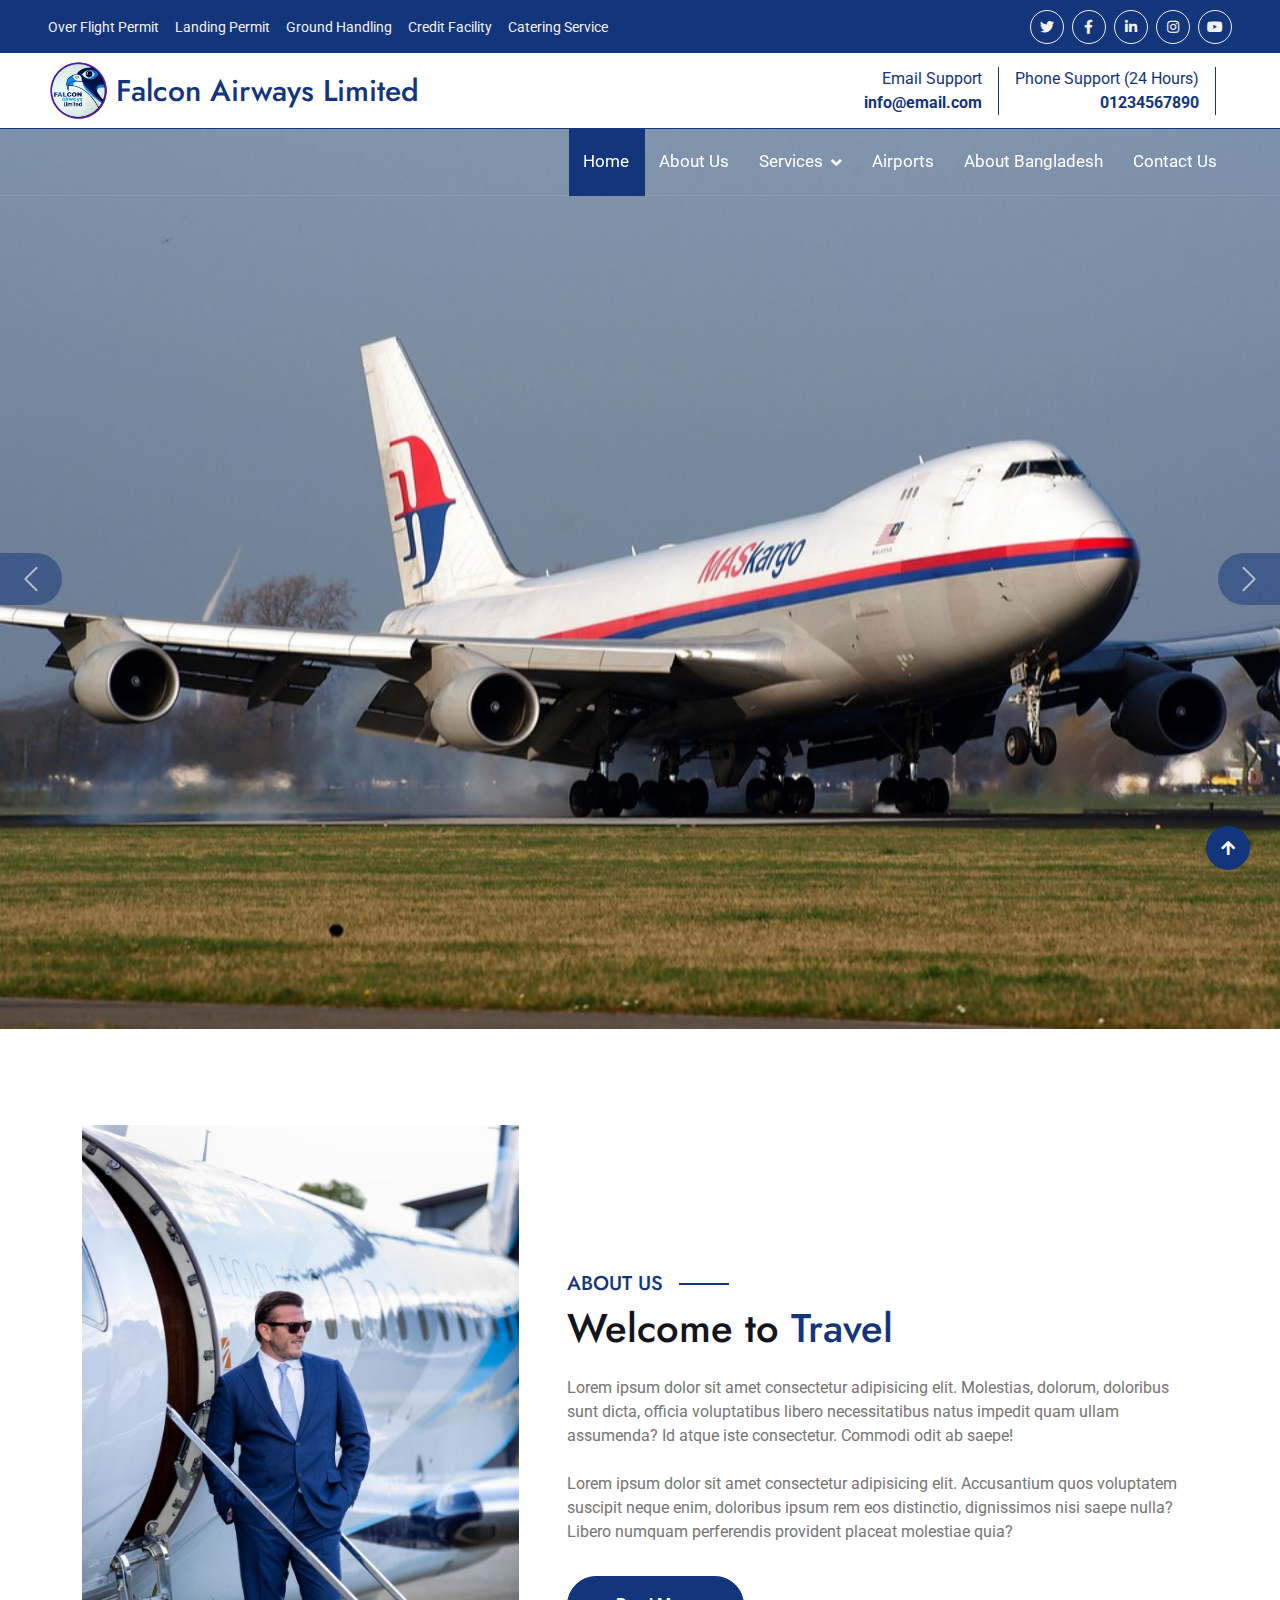
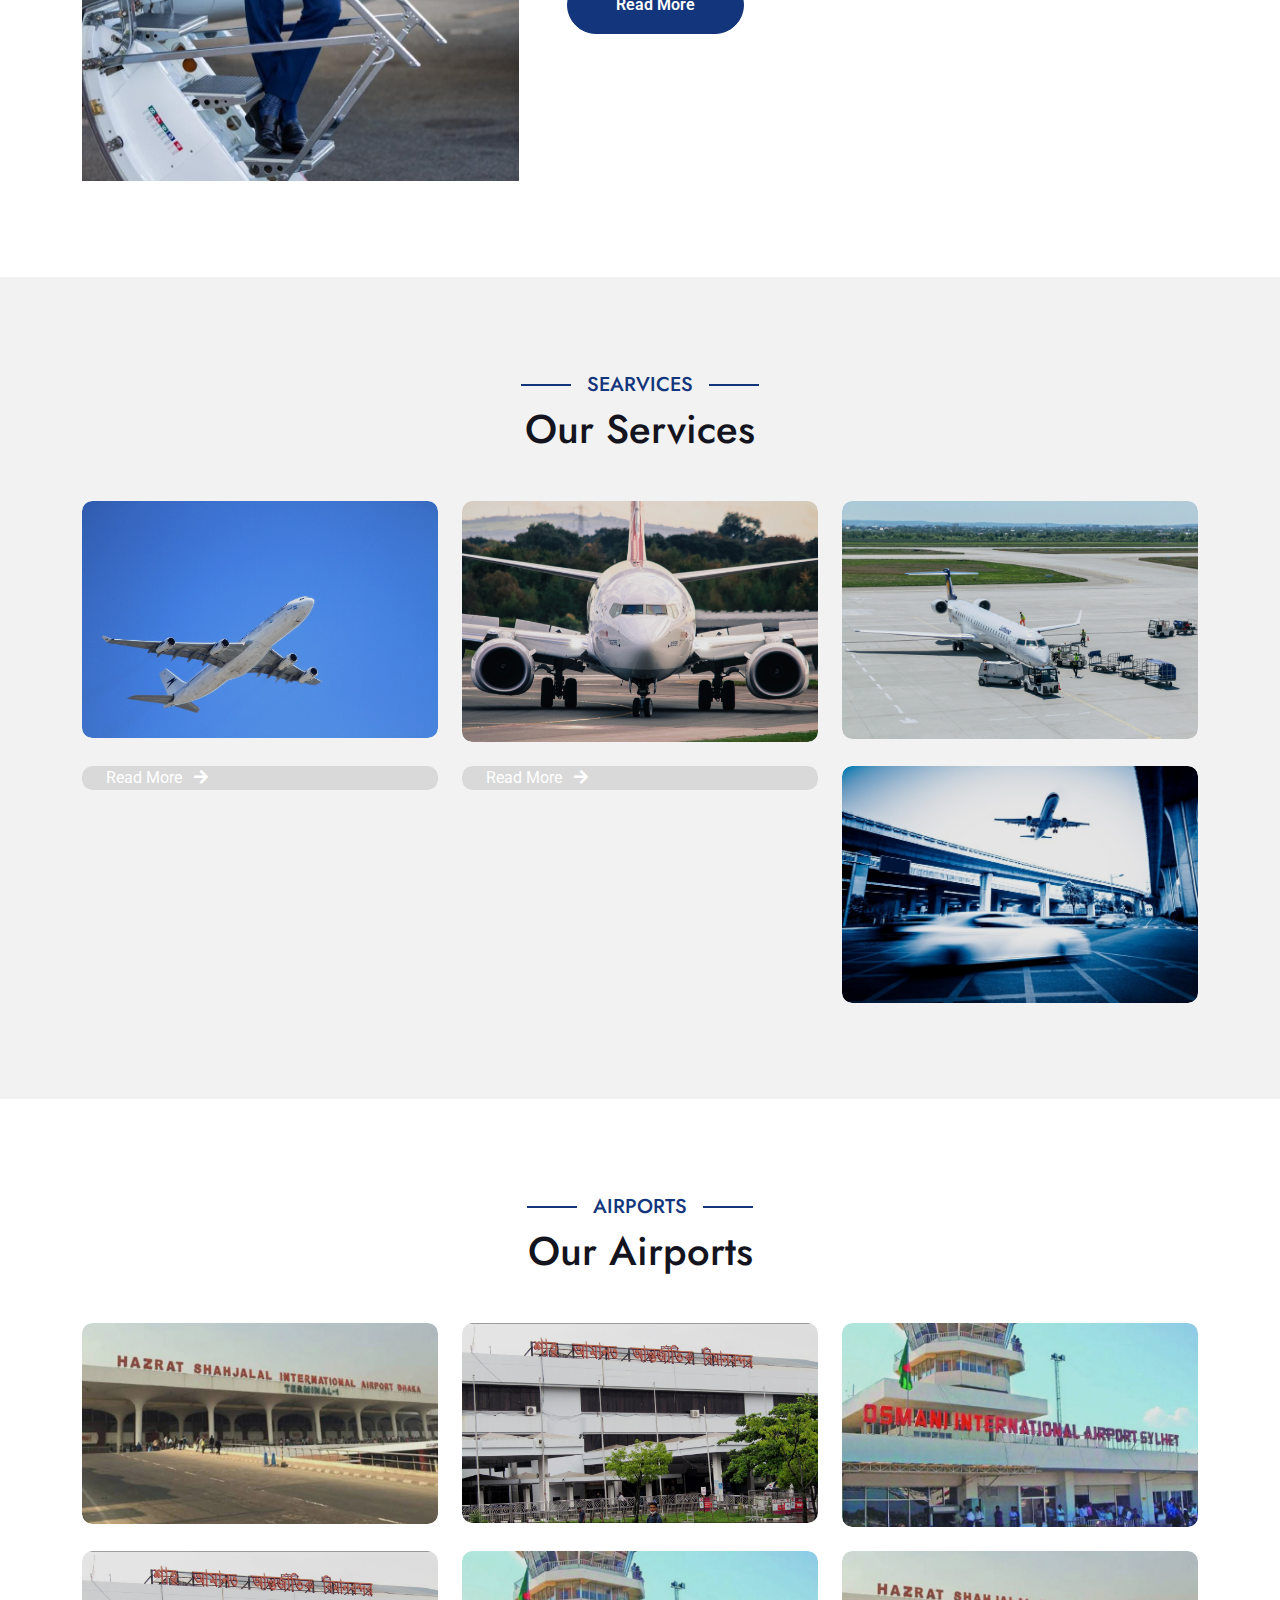
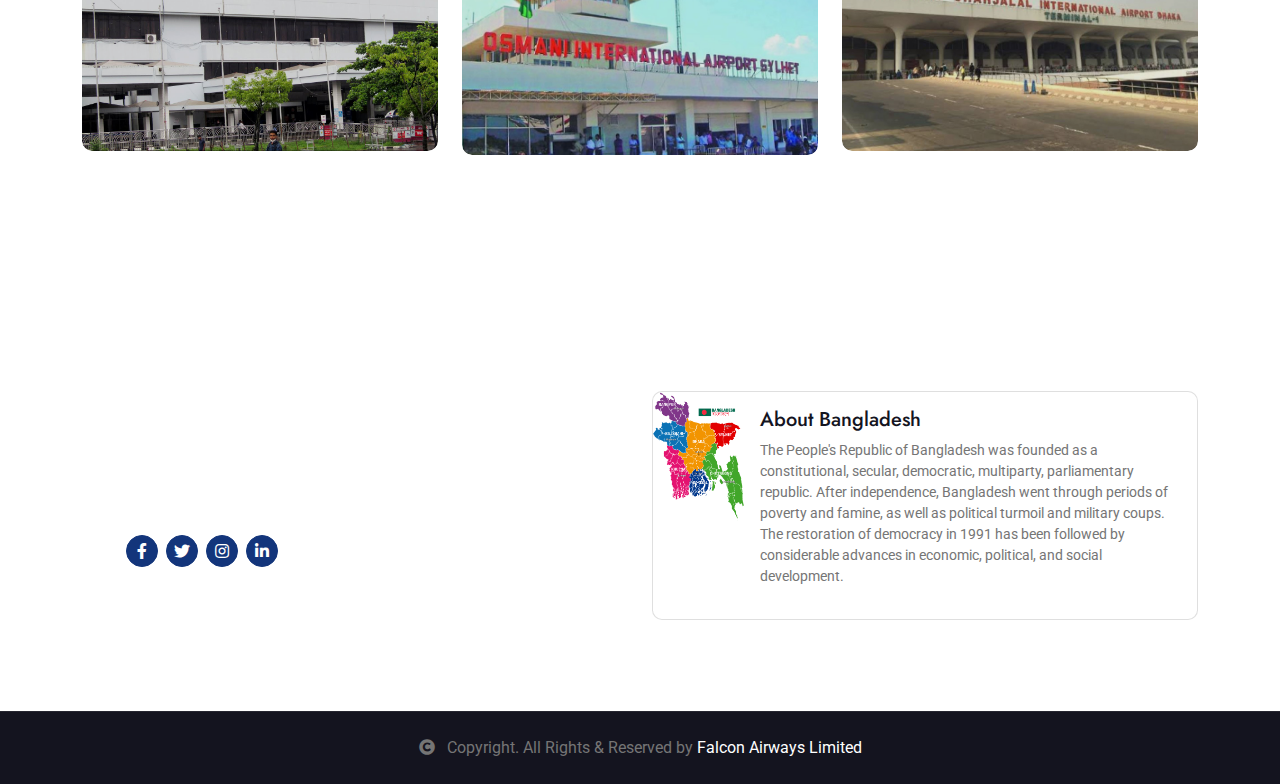
==== commit 7c3b0fd0: "footer fixed" ====
--- a/index.html
+++ b/index.html
@@ -408,45 +408,49 @@
 
 
     <!-- Footer Start -->
-    <div class="container-fluid booking py-5" style=" background: linear-gradient(rgba(19, 53, 123, .8), rgba(19, 53, 123, .8)), url(./frontend/img/contact.webp);
+    <div class="booking pt-5" style=" background: linear-gradient(rgba(19, 53, 123, .8), rgba(19, 53, 123, .8)), url(./frontend/img/contact.webp);
         background-position: center center;
         background-repeat: no-repeat;
         background-size: cover;
         background-attachment: fixed;">
         <div class="container footer bg-transparent py-5">
-            <div class="row g-5">
-                <div class="col-md-6 col-lg-6 col-xl-3">
-                    <div class="footer-item d-flex flex-column">
-                        <h4 class="mb-4 text-white">Get In Touch</h4>
-                        <a href=""><i class="fas fa-home me-2"></i> Dhaka, Bangladesh</a>
-                        <a href=""><i class="fas fa-envelope me-2"></i> info@example.com</a>
-                        <a href=""><i class="fas fa-phone me-2"></i> +012 345 67890</a>
-                        <a href="" class="mb-3"><i class="fas fa-print me-2"></i> +012 345 67890</a>
-                        <div class="d-flex align-items-center">
-                            <i class="fas fa-share fa-2x text-white me-2"></i>
-                            <a class="btn-square btn btn-primary rounded-circle mx-1" href=""><i
-                                    class="fab fa-facebook-f"></i></a>
-                            <a class="btn-square btn btn-primary rounded-circle mx-1" href=""><i
-                                    class="fab fa-twitter"></i></a>
-                            <a class="btn-square btn btn-primary rounded-circle mx-1" href=""><i
-                                    class="fab fa-instagram"></i></a>
-                            <a class="btn-square btn btn-primary rounded-circle mx-1" href=""><i
-                                    class="fab fa-linkedin-in"></i></a>
-                        </div>
-                    </div>
-                </div>
-                <div class="col-md-6 col-lg-6 col-xl-3">
-                    <div class="footer-item d-flex flex-column">
-                        <h4 class="mb-4 text-white">Services</h4>
-                        <a href=""><i class="fas fa-angle-right me-2"></i> Over Flight Permit</a>
-                        <a href=""><i class="fas fa-angle-right me-2"></i> Landing Permit</a>
-                        <a href=""><i class="fas fa-angle-right me-2"></i> Ground Handling</a>
-                        <a href=""><i class="fas fa-angle-right me-2"></i> Credit Facility</a>
-                        <a href=""><i class="fas fa-angle-right me-2"></i> Catering Service</a>
-                        <a href=""><i class="fas fa-angle-right me-2"></i> Others Facilities</a>
-                    </div>
-                </div>
-                <div class="col-md-6 col-lg-6 col-xl-6">
+            <div class="row">
+                <div class="col-md-6 mb-5">
+                    <div class="row">
+                        <div class="col-md-7 mb-5">
+                            <div class="footer-item d-flex flex-column">
+                                <h4 class="mb-4 text-white">Falcon Airways Limited </h4>
+                                <a href=""><i class="fas fa-home me-2"></i> Dhaka, Bangladesh</a>
+                                <a href=""><i class="fas fa-envelope me-2"></i> info@example.com</a>
+                                <a href=""><i class="fas fa-phone me-2"></i> +012 345 67890</a>
+                                <a href="" class="mb-3"><i class="fas fa-print me-2"></i> +012 345 67890</a>
+                                <div class="d-flex align-items-center">
+                                    <i class="fas fa-share fa-2x text-white me-2"></i>
+                                    <a class="btn-square btn btn-primary rounded-circle mx-1" href=""><i
+                                            class="fab fa-facebook-f"></i></a>
+                                    <a class="btn-square btn btn-primary rounded-circle mx-1" href=""><i
+                                            class="fab fa-twitter"></i></a>
+                                    <a class="btn-square btn btn-primary rounded-circle mx-1" href=""><i
+                                            class="fab fa-instagram"></i></a>
+                                    <a class="btn-square btn btn-primary rounded-circle mx-1" href=""><i
+                                            class="fab fa-linkedin-in"></i></a>
+                                </div>
+                            </div>
+                        </div>
+                        <div class="col-md-5">
+                            <div class="footer-item d-flex flex-column">
+                                <h4 class="mb-4 text-white">Services</h4>
+                                <a href=""><i class="fas fa-angle-right me-2"></i> Over Flight Permit</a>
+                                <a href=""><i class="fas fa-angle-right me-2"></i> Landing Permit</a>
+                                <a href=""><i class="fas fa-angle-right me-2"></i> Ground Handling</a>
+                                <a href=""><i class="fas fa-angle-right me-2"></i> Credit Facility</a>
+                                <a href=""><i class="fas fa-angle-right me-2"></i> Catering Service</a>
+                                <a href=""><i class="fas fa-angle-right me-2"></i> Others Facilities</a>
+                            </div>
+                        </div>
+                    </div>
+                </div>
+                <div class="col-md-6">
                     <div class="footer-item">
 
                         <h4 class="text-white mb-3">Bangladesh </h4>
@@ -459,12 +463,13 @@
                                 <div class="col-md-10">
                                     <div class="card-body">
                                         <h5 class="card-title">About Bangladesh</h5>
-                                        <p class="card-text">This is a wider card with supporting text below as a
-                                            natural lead-in to additional content. This content is a little bit
-                                            longer.
-                                        </p>
-                                        <p class="card-text"><small class="text-muted">Last updated 3 mins
-                                                ago</small>
+                                        <p style="font-size: 14px;">
+                                            The People's Republic of Bangladesh was founded as a constitutional,
+                                            secular, democratic, multiparty, parliamentary republic. After independence,
+                                            Bangladesh went through periods of poverty and famine, as well as political
+                                            turmoil and military coups. The restoration of democracy in 1991 has been
+                                            followed by considerable advances in economic, political, and social
+                                            development.
                                         </p>
                                     </div>
                                 </div>
@@ -474,42 +479,41 @@
                 </div>
             </div>
         </div>
-    </div>
-    <!-- Footer End -->
-
-    <!-- Copyright Start -->
-    <div class="container-fluid copyright text-body py-4">
-        <div class="container">
-            <div class="row g-4 align-items-center">
-                <div class="col-md-12 text-center mb-md-0">
-                    <i class="fas fa-copyright me-2"></i> <a class="text-white" href="#">Falcon Airways Limited
-                    </a>, All right
-                    reserved.
-                </div>
-                <!-- <div class="col-md-6 text-center text-md-start">
-                    Developed By <a class="text-white" href="">Robiul</a>
+        <!-- Footer End -->
+
+        <!-- Copyright Start -->
+        <div class="container-fluid copyright text-body py-4">
+            <div class="container">
+                <div class="row g-4 align-items-center">
+                    <div class="col-md-12 text-center mb-md-0">
+                        <i class="fas fa-copyright me-2"></i> Copyright. All Rights & Reserved by <a class="text-white"
+                            href="#"> Falcon Airways Limited
+                        </a>
+                    </div>
+                    <!-- <div class="col-md-6 text-center text-md-start">
+                    Developed By <a class="text-white" href="https://github.com/Robiul26" target="_blanck">Robiul</a>
                 </div> -->
-            </div>
-        </div>
-    </div>
-    <!-- Copyright End -->
-
-    <!-- Back to Top -->
-    <a href="#" class="btn btn-primary btn-primary-outline-0 btn-md-square back-to-top"><i
-            class="fa fa-arrow-up"></i></a>
-
-
-    <!-- JavaScript Libraries -->
-    <script src="https://ajax.googleapis.com/ajax/libs/jquery/3.6.4/jquery.min.js"></script>
-    <script src="https://cdn.jsdelivr.net/npm/bootstrap@5.0.0/dist/js/bootstrap.bundle.min.js"></script>
-    <script src="./frontend/lib/easing/easing.min.js"></script>
-    <script src="./frontend/lib/waypoints/waypoints.min.js"></script>
-    <script src="./frontend/lib/owlcarousel/owl.carousel.min.js"></script>
-    <script src="./frontend/lib/lightbox/js/lightbox.min.js"></script>
-
-
-    <!-- Template Javascript -->
-    <script src="./frontend/js/main.js"></script>
+                </div>
+            </div>
+        </div>
+        <!-- Copyright End -->
+
+        <!-- Back to Top -->
+        <a href="#" class="btn btn-primary btn-primary-outline-0 btn-md-square back-to-top"><i
+                class="fa fa-arrow-up"></i></a>
+
+
+        <!-- JavaScript Libraries -->
+        <script src="https://ajax.googleapis.com/ajax/libs/jquery/3.6.4/jquery.min.js"></script>
+        <script src="https://cdn.jsdelivr.net/npm/bootstrap@5.0.0/dist/js/bootstrap.bundle.min.js"></script>
+        <script src="./frontend/lib/easing/easing.min.js"></script>
+        <script src="./frontend/lib/waypoints/waypoints.min.js"></script>
+        <script src="./frontend/lib/owlcarousel/owl.carousel.min.js"></script>
+        <script src="./frontend/lib/lightbox/js/lightbox.min.js"></script>
+
+
+        <!-- Template Javascript -->
+        <script src="./frontend/js/main.js"></script>
 </body>
 
 </html>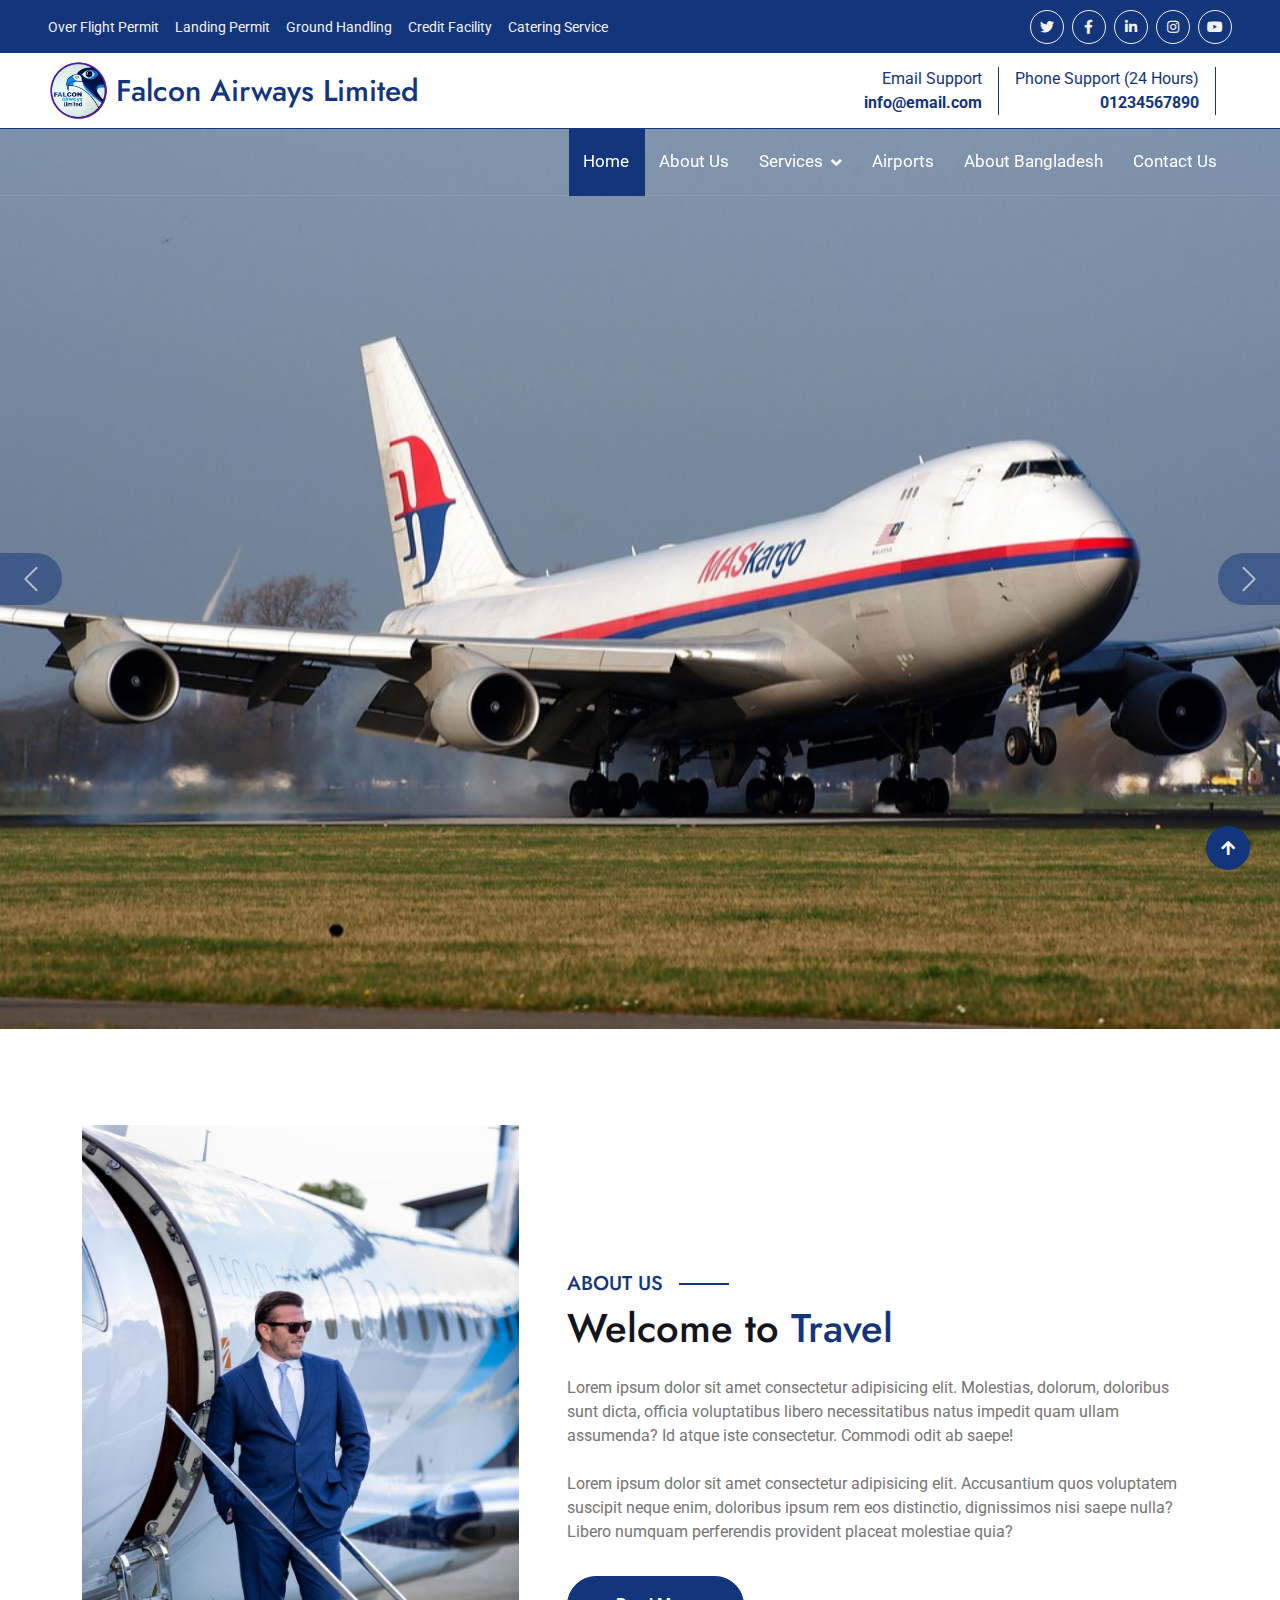
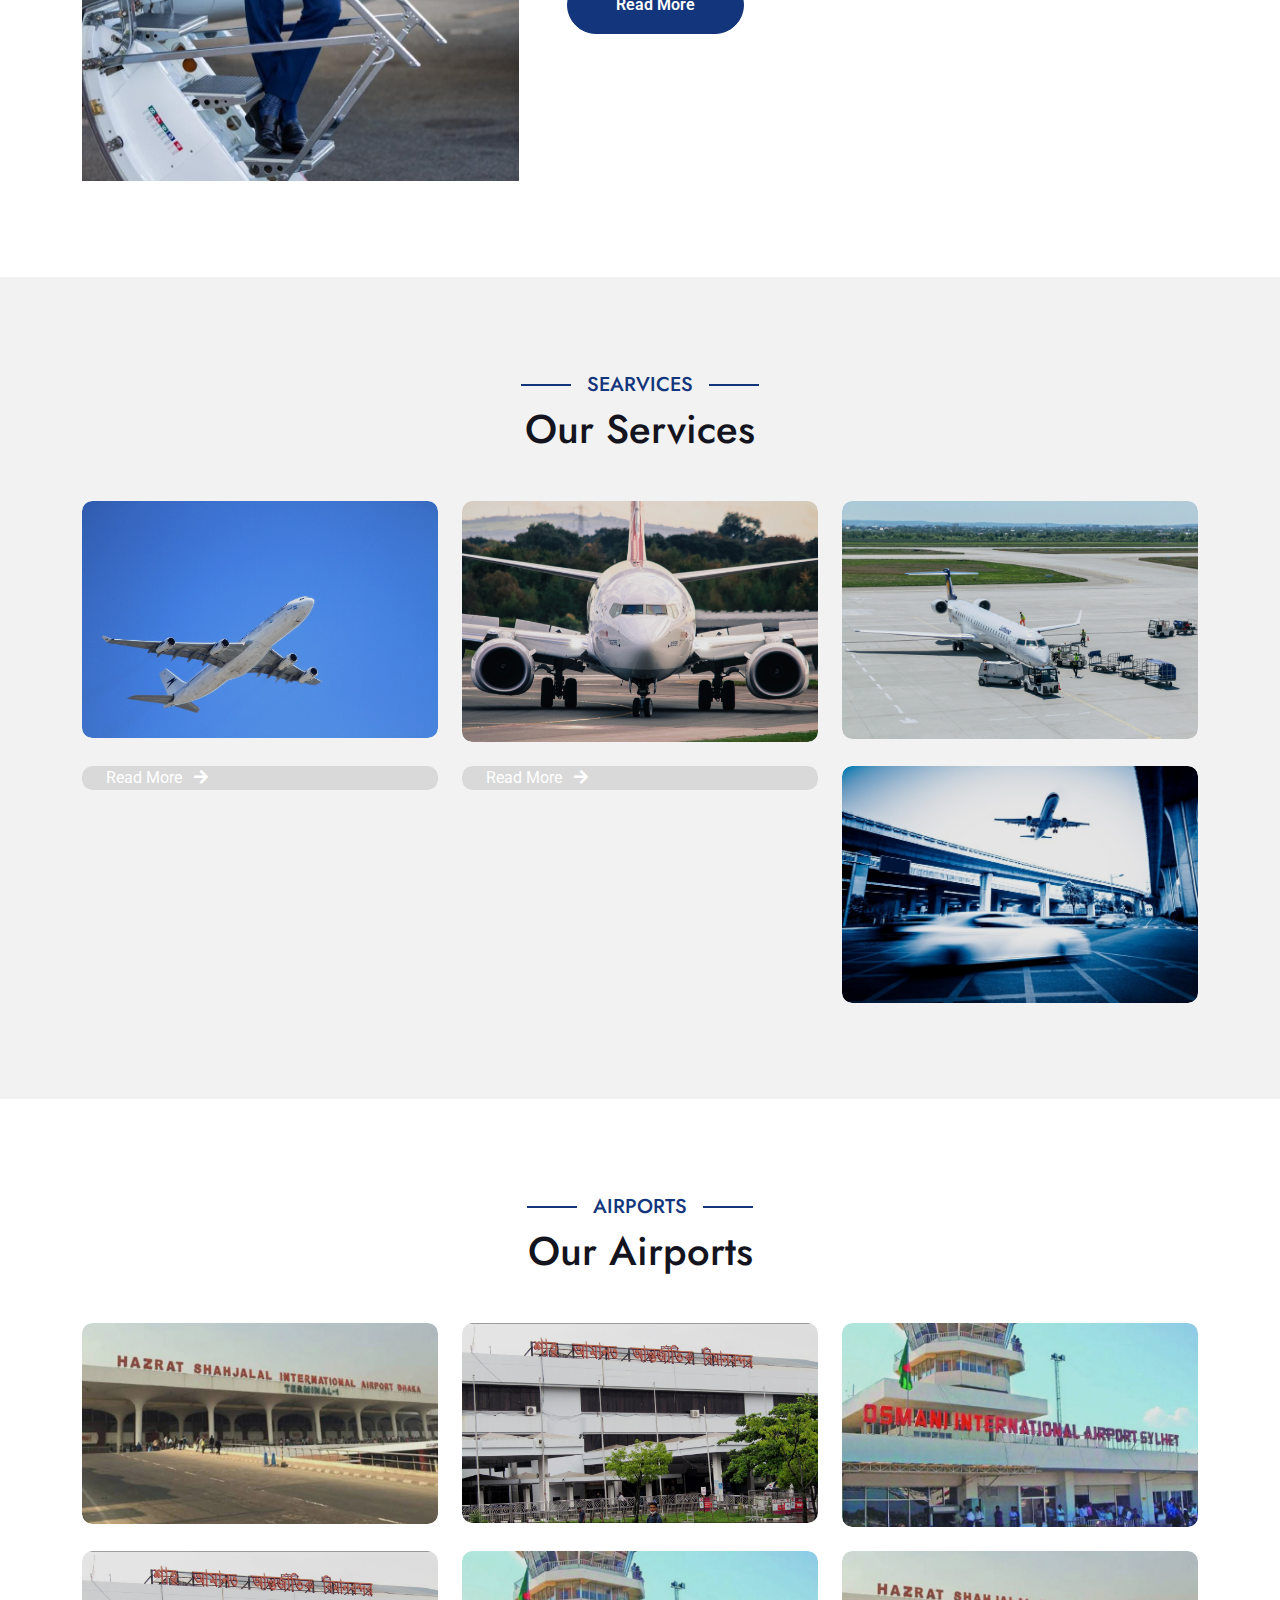
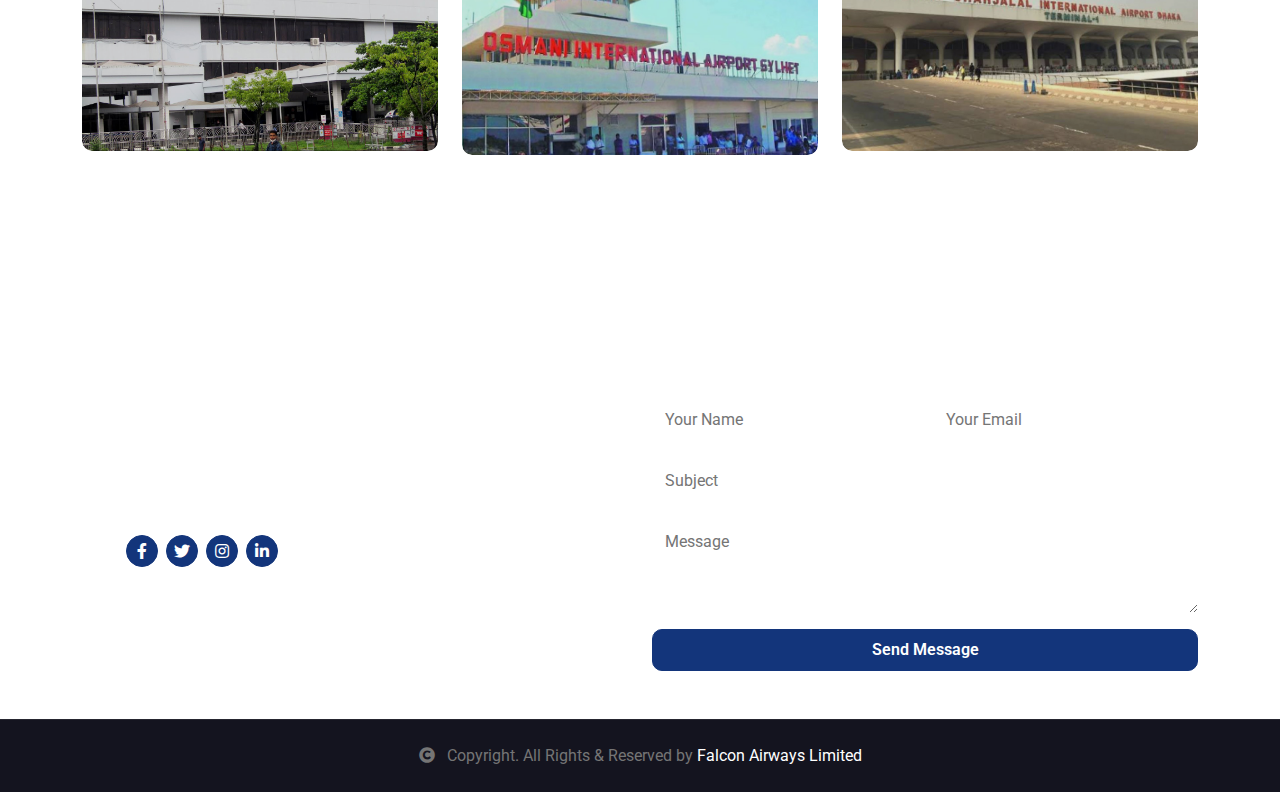
==== commit 3e167901: "add contact on footer" ====
--- a/index.html
+++ b/index.html
@@ -453,67 +453,88 @@
                 <div class="col-md-6">
                     <div class="footer-item">
 
-                        <h4 class="text-white mb-3">Bangladesh </h4>
-                        <div class="card mb-3">
-                            <div class="row g-0">
-                                <div class="col-md-2">
-                                    <img src="./frontend/img/Bangladesh.png" class="img-fluid rounded-start" alt="..."
-                                        loading="lazy">
-                                </div>
-                                <div class="col-md-10">
-                                    <div class="card-body">
-                                        <h5 class="card-title">About Bangladesh</h5>
-                                        <p style="font-size: 14px;">
-                                            The People's Republic of Bangladesh was founded as a constitutional,
-                                            secular, democratic, multiparty, parliamentary republic. After independence,
-                                            Bangladesh went through periods of poverty and famine, as well as political
-                                            turmoil and military coups. The restoration of democracy in 1991 has been
-                                            followed by considerable advances in economic, political, and social
-                                            development.
-                                        </p>
+                        <h4 class="text-white mb-3">Send us a message </h4>
+                        <div class="row g-0">
+                            <div class="col-md-12">
+                                <form>
+                                    <div class="row g-3">
+                                        <div class="col-md-6">
+                                            <div class="form-floating">
+                                                <input type="text" class="form-control border-0" id="name"
+                                                    placeholder="Your Name" style="height: 45px;">
+                                                <label for="name">Your Name</label>
+                                            </div>
+                                        </div>
+                                        <div class="col-md-6">
+                                            <div class="form-floating">
+                                                <input type="email" class="form-control border-0" id="email"
+                                                    placeholder="Your Email" style="height: 45px;">
+                                                <label for="email">Your Email</label>
+                                            </div>
+                                        </div>
+                                        <div class="col-12">
+                                            <div class="form-floating">
+                                                <input type="text" class="form-control border-0" id="subject"
+                                                    placeholder="Subject" style="height: 45px;">
+                                                <label for="subject">Subject</label>
+                                            </div>
+                                        </div>
+                                        <div class="col-12">
+                                            <div class="form-floating">
+                                                <textarea class="form-control border-0"
+                                                    placeholder="Leave a message here" id="message"
+                                                    style="height: 100px"></textarea>
+                                                <label for="message">Message</label>
+                                            </div>
+                                        </div>
+                                        <div class="col-12">
+                                            <button class="btn btn-primary w-100 py-2" type="submit">Send
+                                                Message</button>
+                                        </div>
                                     </div>
-                                </div>
+                                </form>
                             </div>
                         </div>
                     </div>
                 </div>
             </div>
         </div>
-        <!-- Footer End -->
-
-        <!-- Copyright Start -->
-        <div class="container-fluid copyright text-body py-4">
-            <div class="container">
-                <div class="row g-4 align-items-center">
-                    <div class="col-md-12 text-center mb-md-0">
-                        <i class="fas fa-copyright me-2"></i> Copyright. All Rights & Reserved by <a class="text-white"
-                            href="#"> Falcon Airways Limited
-                        </a>
-                    </div>
-                    <!-- <div class="col-md-6 text-center text-md-start">
+    </div>
+    <!-- Footer End -->
+
+    <!-- Copyright Start -->
+    <div class="container-fluid copyright text-body py-4">
+        <div class="container">
+            <div class="row g-4 align-items-center">
+                <div class="col-md-12 text-center mb-md-0">
+                    <i class="fas fa-copyright me-2"></i> Copyright. All Rights & Reserved by <a class="text-white"
+                        href="#"> Falcon Airways Limited
+                    </a>
+                </div>
+                <!-- <div class="col-md-6 text-center text-md-start">
                     Developed By <a class="text-white" href="https://github.com/Robiul26" target="_blanck">Robiul</a>
                 </div> -->
-                </div>
-            </div>
-        </div>
-        <!-- Copyright End -->
-
-        <!-- Back to Top -->
-        <a href="#" class="btn btn-primary btn-primary-outline-0 btn-md-square back-to-top"><i
-                class="fa fa-arrow-up"></i></a>
-
-
-        <!-- JavaScript Libraries -->
-        <script src="https://ajax.googleapis.com/ajax/libs/jquery/3.6.4/jquery.min.js"></script>
-        <script src="https://cdn.jsdelivr.net/npm/bootstrap@5.0.0/dist/js/bootstrap.bundle.min.js"></script>
-        <script src="./frontend/lib/easing/easing.min.js"></script>
-        <script src="./frontend/lib/waypoints/waypoints.min.js"></script>
-        <script src="./frontend/lib/owlcarousel/owl.carousel.min.js"></script>
-        <script src="./frontend/lib/lightbox/js/lightbox.min.js"></script>
-
-
-        <!-- Template Javascript -->
-        <script src="./frontend/js/main.js"></script>
+            </div>
+        </div>
+    </div>
+    <!-- Copyright End -->
+
+    <!-- Back to Top -->
+    <a href="#" class="btn btn-primary btn-primary-outline-0 btn-md-square back-to-top"><i
+            class="fa fa-arrow-up"></i></a>
+
+
+    <!-- JavaScript Libraries -->
+    <script src="https://ajax.googleapis.com/ajax/libs/jquery/3.6.4/jquery.min.js"></script>
+    <script src="https://cdn.jsdelivr.net/npm/bootstrap@5.0.0/dist/js/bootstrap.bundle.min.js"></script>
+    <script src="./frontend/lib/easing/easing.min.js"></script>
+    <script src="./frontend/lib/waypoints/waypoints.min.js"></script>
+    <script src="./frontend/lib/owlcarousel/owl.carousel.min.js"></script>
+    <script src="./frontend/lib/lightbox/js/lightbox.min.js"></script>
+
+
+    <!-- Template Javascript -->
+    <script src="./frontend/js/main.js"></script>
 </body>
 
 </html>